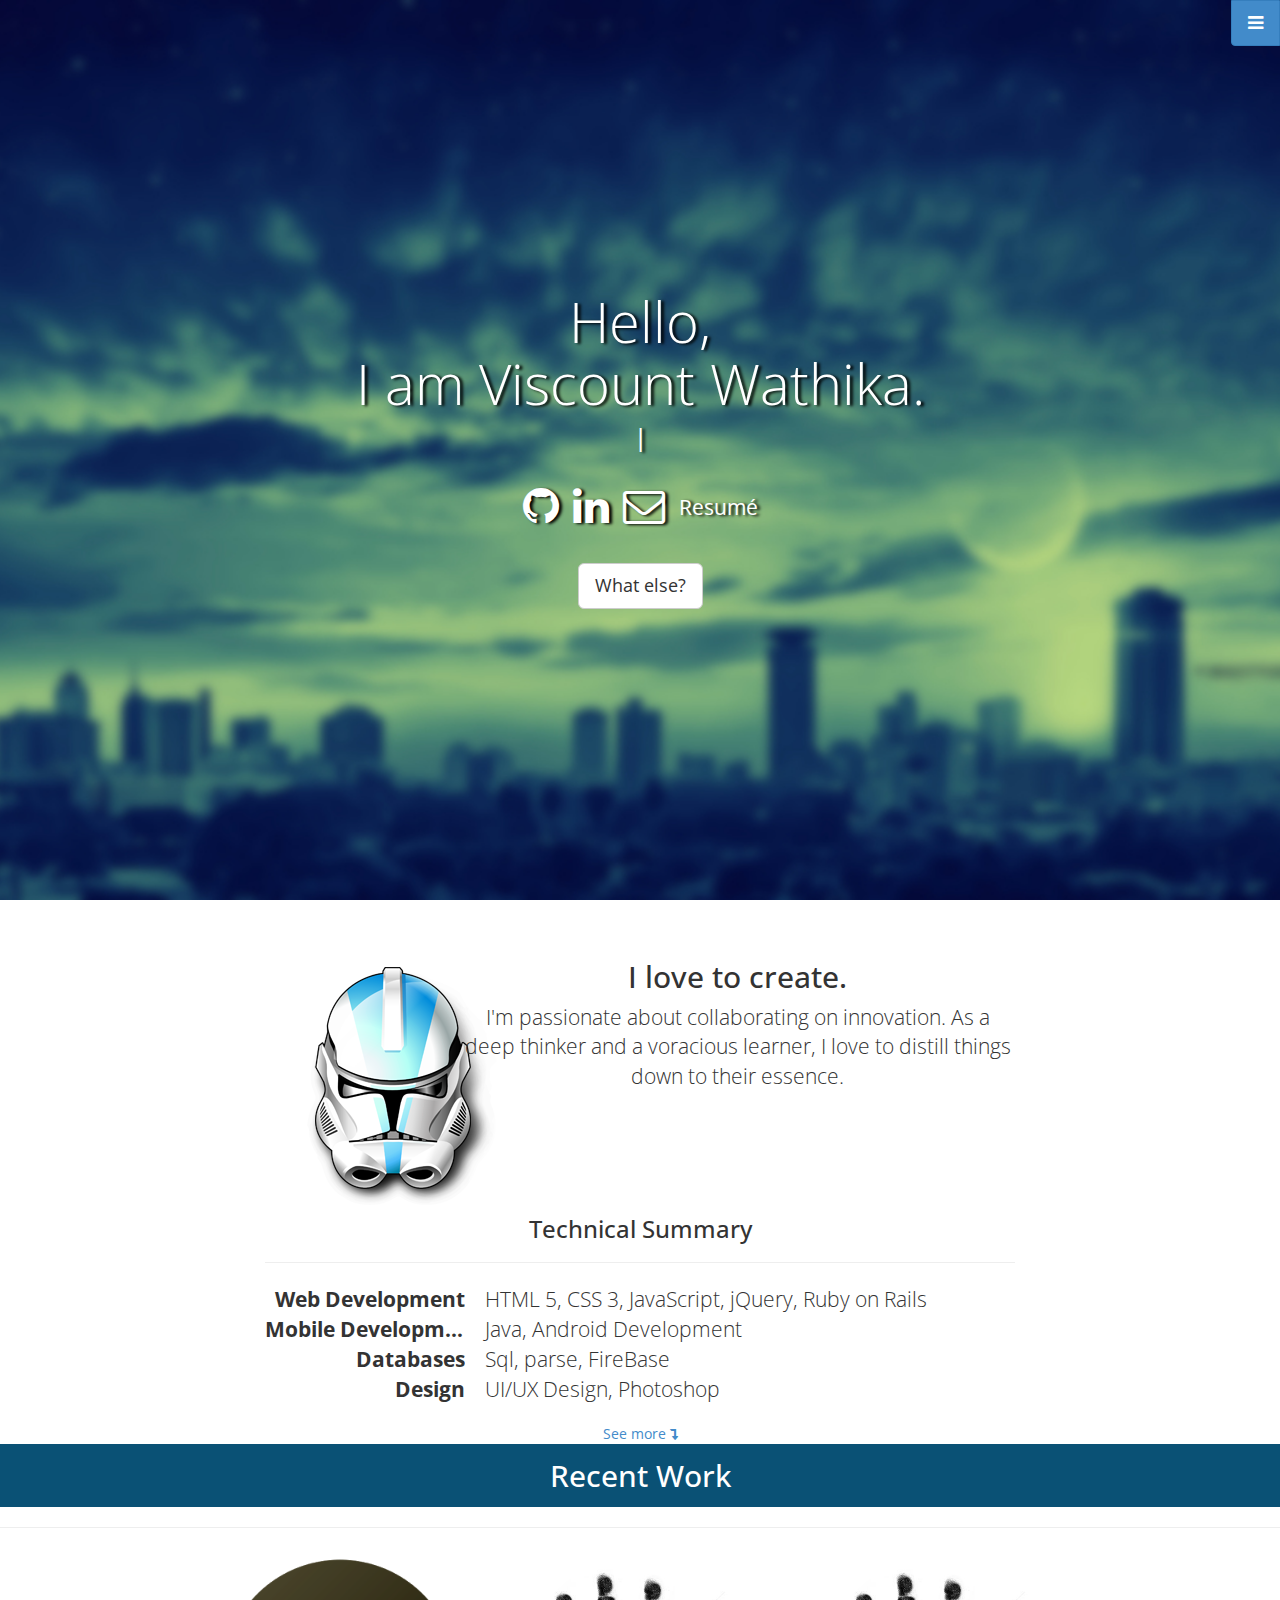
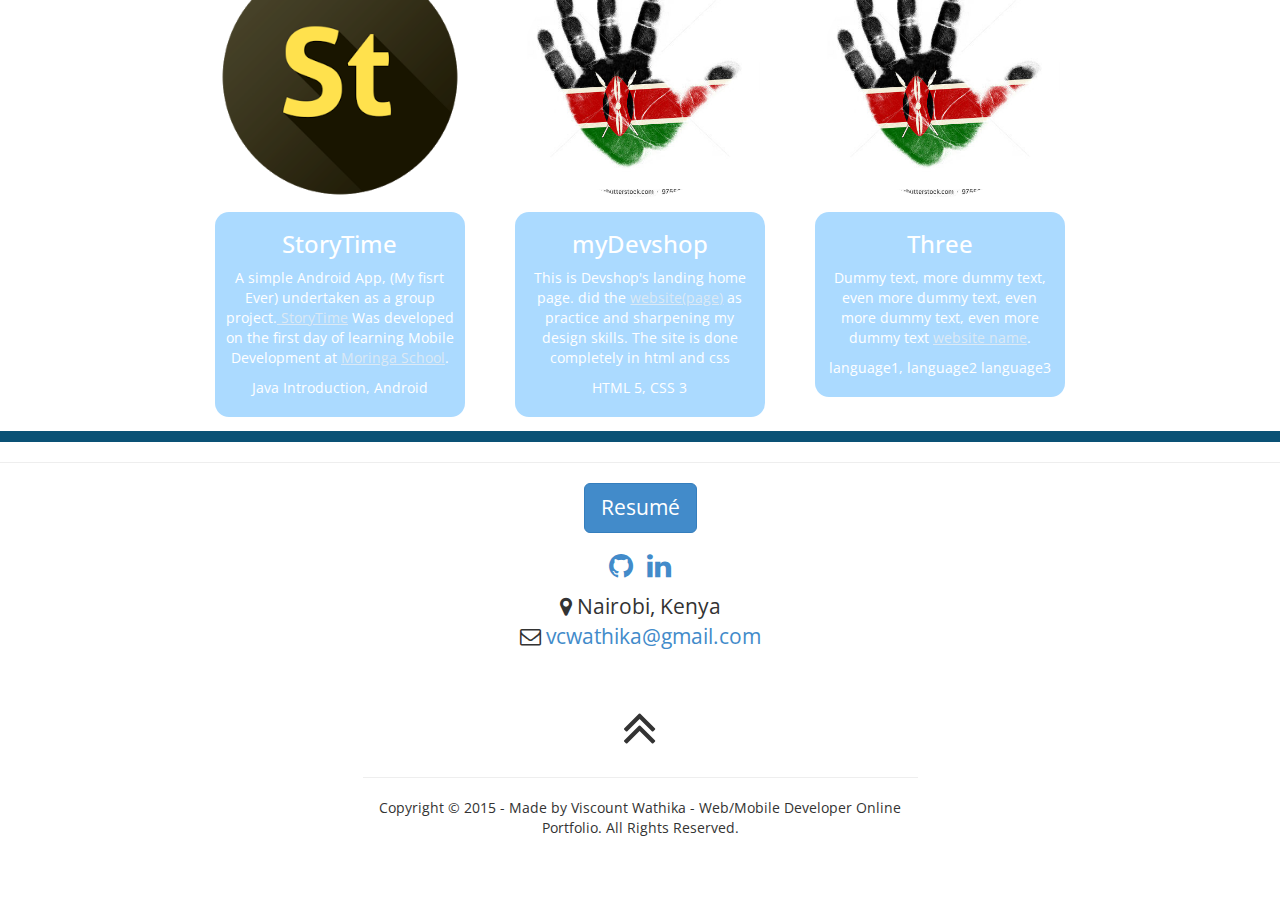
==== index.html @ bda01c52 "Update index.html" ====
<!DOCTYPE html>
<html>
<head>
  <meta charset="UTF-8">
  <meta name="viewpoint" content="width=device-width, initial-scale=1.0">
  <meta name="description" content="">
  <meta name="author" content="viscount">

<title>Viscount Wathika</title>


  <link href="css/bootstrap.css" rel="stylesheet">
    <link href="css/animations.css" rel="stylesheet">
    <link href="css/main.css" rel="stylesheet">

    <link href='http://fonts.googleapis.com/css?family=Open+Sans:400,700' rel='stylesheet' type='text/css'>
    <link href="font-awesome/css/font-awesome.min.css" rel="stylesheet">
    <link rel="shortcut icon" type="image/x-icon" href="/favicon.ico">


</head>

 <body>
<!-- Side Menu -->
    <a id="menu-toggle" href="#" class="btn btn-primary btn-lg toggle"><i class="fa fa-reorder"></i></a>
    <div id="sidebar-wrapper">
        <ul class="sidebar-nav">
            <a id="menu-close" href="#" class="btn btn-default btn-lg pull-right toggle" onClick="ga('send', '_trackEvent', 'Navbar', 'Toggle', 'Navbar toggle');"><i class="fa fa-times"></i></a>
            <li class="sidebar-brand"><a href="#top">Viscount Wathika</a>
            </li>
            <li><a href="#about" onClick="ga('send', '_trackEvent', 'Navbar', 'About');">About</a>
            </li>
            <li><a href="#portfolio" onClick="ga('send', '_trackEvent', 'Navbar', 'Portfolio');">Portfolio</a>
            </li>
            <li><a href="#contact" onClick="ga('send', '_trackEvent', 'Navbar', 'Contact');">Contact</a>
            </li>
        </ul>
    </div>
<!-- End of side menu-->

<!--  Full Page Image Header Area-->
  <div id="top" class="header">
      <div class="vert-text">
            <div class="expandUp">
                <h1>
          <div class="stretchLeft">Hello,</div>
          <span class="long-word">I am</span>
          Viscount Wathika.
        </h1>
                <h3><span class="welcometext"></span>
                    <span class=  "typed-cursor"></span></h3>
<!--
                <h3>
                    Cutting edge web geek. Software Engineer. Startup fanatic.
                </h3>
-->

            </div>
            <ul class="list-inline spaced">
                <li><a href="https://github.com/wathika" target="_blank" title="Github" alt="Github" onClick="ga('send', '_trackEvent', 'Links', 'Github', 'Github top');"><i class="fa fa-github fa-3x"></i></a>
                </li>
                <li><a href="https://ke.linkedin.com/pub/viscount-wathika/103/440/658" target="_blank" title="LinkedIn" alt="LinkedIn" onClick="ga('send', '_trackEvent', 'Links', 'LinkedIn', 'LinkedIn top');"><i class="fa fa-linkedin fa-3x"></i></a>
                </li>
                <li><a href="mailto:vcwathika@gmail.com" title="Email me" alt="Email me" target="_blank" onClick="ga('send', '_trackEvent', 'Links', 'Email', 'Email top');"><i class="fa fa-envelope-o fa-3x"></i></a>
                </li>
                <li><a href="wathika_resume.pdf" target="_blank" class="resume space-m" onClick="ga('send', '_trackEvent', 'Links', 'Resume',                   'Resume top');">Resumé</a>
                </li>
            </ul>
            <a href="#about" class="btn btn-default btn-lg call-to" onClick="ga('send', '_trackEvent', 'Links', 'What else');">What else?</a>

        </div>
<!--End of full page header-->


  </div>
   <!-- Intro -->
    <div id="about" class="intro">
        <div class="container">
            <div class="row">
                <div class="col-md-2  col-md-offset-2 text-center">
                    <div class="pixelMe toSlideRight" /></div>
            </div>
            <div class="col-md-6 text-center">
                <h2>I love to create.</h2>
                <p class="lead">I'm passionate about collaborating on innovation. As a deep thinker and a voracious learner, I love to distill things down to their essence. </p>
            </div>
        </div>
        <div class="row">
            <div class="col-md-8 col-md-offset-2 text-center">
                <h3>Technical Summary</h3>
                <hr>
                <dl class="dl-horizontal lead">
                    <dt>Web Development</dt>
                    <dd>HTML 5, CSS 3, JavaScript, jQuery, Ruby on Rails </dd>
                    <dt>Mobile Development</dt>
                    <dd>Java, Android Development</dd>
                    <dt>Databases</dt>
                    <dd>Sql, parse, FireBase</dd>
                    <dt>Design</dt>
                    <dd>UI/UX Design, Photoshop</dd>
                </dl>
                <a href="#contact" onClick="ga('send', '_trackEvent', 'Links', 'See more');">See more <i class="fa fa-level-down"></i></a>
            </div>
        </div>
    </div>

    <!-- /Intro -->

<div class="call-to-action">
        <div class="container">
            <div class="row">
                <div class="col-md-6 col-md-offset-3 text-center">
                    <h2>Recent Work</h2>
                </div>
            </div>
        </div>
</div>

<!-- Portfolio -->
    <div id="portfolio" class="callout">
        <hr>

        <div class="row">
            <div class="col-sm-6 col-md-4">
                <div class="thumbnail">
                    <a href="https://play.google.com/store/apps/details?id=com"><img src="img/ss.jpg" alt="..."></a>
                    <div class="caption">
                        <h3>StoryTime</h3>
                        <p>A simple Android App, (My fisrt Ever) undertaken as a group project.<a href="https://play.google.com/store/apps/"> StoryTime</a> Was developed on the first day of learning Mobile Development at <a href="http://moringaschool.com/">Moringa School</a>.</p>
                        <p>Java Introduction, Android</p>
                    </div>
                </div>
            </div>

            <div class="col-sm-6 col-md-4">
                <div class="thumbnail">
                    <a href="mydevshop.bitballoon.com"></a>
                    <div>
                        <img src="img/1.jpg" alt="...">
                    </div>
                    <div class="caption">
                        <h3>myDevshop</h3>
                        <p>This is Devshop's landing home page. did the <a href="mydevshop.bitballoon.com" target="_blank">website(page)</a> as practice and sharpening my design skills. The site is done completely in html and css</p>
                        <p>HTML 5, CSS 3</p>
                    </div>
                </div>
            </div>

            <div class="col-sm-6 col-md-4">
                <div class="thumbnail">
                    <img src="img/1.jpg" alt="...">
                    <div class="caption">
                        <h3>Three</h3>
                        <p>Dummy text, more dummy text, even more dummy text, even more dummy text, even more dummy text  <a href="#">website name</a>.</p>
                        <p>language1, language2 language3</p>
                    </div>
                </div>
            </div>
        </div>
    </div>
    <!-- /Portfolio -->

     <!-- Findoutmore -->
    <div id="contact" class="call-to-action">

        <div class="container">
            <div class="row">
                <div class="col-md-6 col-md-offset-3 text-center">
                </div>
            </div>
        </div>
    </div>
    <!-- /Findoutmore -->
    <hr>

     <!-- Footer -->
    <footer>

        <div class="container">
            <div class="row">
                <div class="col-md-6 col-md-offset-3 text-center">
                    <a href="wathika_resume.pdf" target="_blank" class="btn btn-lg btn-primary resume toSlideDown" onClick="ga('send', '_trackEvent', 'Links', 'Resume', 'Resume bottom');">Resumé</a>

                    <ul class="list-inline">
                        <li><a href="https://github.com/wathika" target="_blank" title="Github" alt="Github" onClick="ga('send', '_trackEvent', 'Links', 'Github', 'Github bottom');"><i class="fa fa-github fa-2x"></i></a>
                        </li>

                        <li><a href="https://ke.linkedin.com/pub/viscount-wathika/103/440/658" target="_blank" title="LinkedIn" alt="LinkedIn" onClick="ga('send', '_trackEvent', 'Links', 'LinkedIn', 'LinkedIn bottom');"><i class="fa fa-linkedin fa-2x"></i></a>
                        </li>
                    </ul>
                    <ul class="list-unstyled size-m">
                        <li><i class="fa fa-map-marker"></i> Nairobi, Kenya</li>
                        <li><i class="fa fa-envelope-o"></i> <a href="mailto:vcwathika@gmail.com" target="_blank" onClick="ga('send', '_trackEvent', 'Links', 'Email', 'Email bottom');">vcwathika@gmail.com</a>
                        </li>
                    </ul>


                    <div class="top-scroll">
                        <a href="#top" title="Back to top" alt="Back to top"><i class="fa fa-angle-double-up scroll fa-4x"></i></a>
                    </div>


                    <hr>
                    <p>Copyright © 2015 - Made by Viscount Wathika - Web/Mobile Developer Online Portfolio. All Rights Reserved.
                    </p>
                </div>
            </div>
        </div>
    </footer>
    <!-- /Footer -->






    <script src="js/jquery.js"></script>
    <script src="js/jquery.scrolldepth.min.js"></script>
    <script src="js/bootstrap.js"></script>
    <script src="js/main.js"></script>

    <script src="js/typed.js"></script>
    <script>
      $(function(){
          $(".welcometext").typed({
            strings: ["Cutting edge web geek.", "Software Engineer.", "Startup fanatic."],
            typeSpeed: 0,
            startDelay: 2000,
            backDelay: 500,
          });
      });
    </script>

</body>

</html>
---- css/animations.css ----
/*
==============================================
CSS3 ANIMATION CHEAT SHEET
==============================================

Made by Justin Aguilar

www.justinaguilar.com/animations/

Questions, comments, concerns, love letters:
justin@justinaguilar.com
==============================================
*/

/*
==============================================
slideDown
==============================================
*/


.slideDown{
	animation-name: slideDown;
	-webkit-animation-name: slideDown;

	animation-duration: 1s;
	-webkit-animation-duration: 1s;

	animation-timing-function: ease;
	-webkit-animation-timing-function: ease;

	visibility: visible !important;
}

@keyframes slideDown {
	0% {
		transform: translateY(-100%);
	}
	50%{
		transform: translateY(8%);
	}
	65%{
		transform: translateY(-4%);
	}
	80%{
		transform: translateY(4%);
	}
	95%{
		transform: translateY(-2%);
	}
	100% {
		transform: translateY(0%);
	}
}

@-webkit-keyframes slideDown {
	0% {
		-webkit-transform: translateY(-100%);
	}
	50%{
		-webkit-transform: translateY(8%);
	}
	65%{
		-webkit-transform: translateY(-4%);
	}
	80%{
		-webkit-transform: translateY(4%);
	}
	95%{
		-webkit-transform: translateY(-2%);
	}
	100% {
		-webkit-transform: translateY(0%);
	}
}

/*
==============================================
slideUp
==============================================
*/


.slideUp{
	animation-name: slideUp;
	-webkit-animation-name: slideUp;

	animation-duration: 1s;
	-webkit-animation-duration: 1s;

	animation-timing-function: ease;
	-webkit-animation-timing-function: ease;

	visibility: visible !important;
}

@keyframes slideUp {
	0% {
		transform: translateY(100%);
	}
	50%{
		transform: translateY(-8%);
	}
	65%{
		transform: translateY(4%);
	}
	80%{
		transform: translateY(-4%);
	}
	95%{
		transform: translateY(2%);
	}
	100% {
		transform: translateY(0%);
	}
}

@-webkit-keyframes slideUp {
	0% {
		-webkit-transform: translateY(100%);
	}
	50%{
		-webkit-transform: translateY(-8%);
	}
	65%{
		-webkit-transform: translateY(4%);
	}
	80%{
		-webkit-transform: translateY(-4%);
	}
	95%{
		-webkit-transform: translateY(2%);
	}
	100% {
		-webkit-transform: translateY(0%);
	}
}

/*
==============================================
slideLeft
==============================================
*/


.slideLeft{
	animation-name: slideLeft;
	-webkit-animation-name: slideLeft;

	animation-duration: 1s;
	-webkit-animation-duration: 1s;

	animation-timing-function: ease-in-out;
	-webkit-animation-timing-function: ease-in-out;

	visibility: visible !important;
}

@keyframes slideLeft {
	0% {
		transform: translateX(150%);
	}
	50%{
		transform: translateX(-8%);
	}
	65%{
		transform: translateX(4%);
	}
	80%{
		transform: translateX(-4%);
	}
	95%{
		transform: translateX(2%);
	}
	100% {
		transform: translateX(0%);
	}
}

@-webkit-keyframes slideLeft {
	0% {
		-webkit-transform: translateX(150%);
	}
	50%{
		-webkit-transform: translateX(-8%);
	}
	65%{
		-webkit-transform: translateX(4%);
	}
	80%{
		-webkit-transform: translateX(-4%);
	}
	95%{
		-webkit-transform: translateX(2%);
	}
	100% {
		-webkit-transform: translateX(0%);
	}
}

/*
==============================================
slideRight
==============================================
*/


.slideRight{
	animation-name: slideRight;
	-webkit-animation-name: slideRight;

	animation-duration: 1s;
	-webkit-animation-duration: 1s;

	animation-timing-function: ease-in-out;
	-webkit-animation-timing-function: ease-in-out;

	visibility: visible !important;
}

@keyframes slideRight {
	0% {
		transform: translateX(-150%);
	}
	50%{
		transform: translateX(8%);
	}
	65%{
		transform: translateX(-4%);
	}
	80%{
		transform: translateX(4%);
	}
	95%{
		transform: translateX(-2%);
	}
	100% {
		transform: translateX(0%);
	}
}

@-webkit-keyframes slideRight {
	0% {
		-webkit-transform: translateX(-150%);
	}
	50%{
		-webkit-transform: translateX(8%);
	}
	65%{
		-webkit-transform: translateX(-4%);
	}
	80%{
		-webkit-transform: translateX(4%);
	}
	95%{
		-webkit-transform: translateX(-2%);
	}
	100% {
		-webkit-transform: translateX(0%);
	}
}

/*
==============================================
slideExpandUp
==============================================
*/


.slideExpandUp{
	animation-name: slideExpandUp;
	-webkit-animation-name: slideExpandUp;

	animation-duration: 1.6s;
	-webkit-animation-duration: 1.6s;

	animation-timing-function: ease-out;
	-webkit-animation-timing-function: ease -out;

	visibility: visible !important;
}

@keyframes slideExpandUp {
	0% {
		transform: translateY(100%) scaleX(0.5);
	}
	30%{
		transform: translateY(-8%) scaleX(0.5);
	}
	40%{
		transform: translateY(2%) scaleX(0.5);
	}
	50%{
		transform: translateY(0%) scaleX(1.1);
	}
	60%{
		transform: translateY(0%) scaleX(0.9);
	}
	70% {
		transform: translateY(0%) scaleX(1.05);
	}
	80%{
		transform: translateY(0%) scaleX(0.95);
	}
	90% {
		transform: translateY(0%) scaleX(1.02);
	}
	100%{
		transform: translateY(0%) scaleX(1);
	}
}

@-webkit-keyframes slideExpandUp {
	0% {
		-webkit-transform: translateY(100%) scaleX(0.5);
	}
	30%{
		-webkit-transform: translateY(-8%) scaleX(0.5);
	}
	40%{
		-webkit-transform: translateY(2%) scaleX(0.5);
	}
	50%{
		-webkit-transform: translateY(0%) scaleX(1.1);
	}
	60%{
		-webkit-transform: translateY(0%) scaleX(0.9);
	}
	70% {
		-webkit-transform: translateY(0%) scaleX(1.05);
	}
	80%{
		-webkit-transform: translateY(0%) scaleX(0.95);
	}
	90% {
		-webkit-transform: translateY(0%) scaleX(1.02);
	}
	100%{
		-webkit-transform: translateY(0%) scaleX(1);
	}
}

/*
==============================================
expandUp
==============================================
*/


.expandUp{
	animation-name: expandUp;
	-webkit-animation-name: expandUp;

	animation-duration: 0.7s;
	-webkit-animation-duration: 0.7s;

	animation-timing-function: ease;
	-webkit-animation-timing-function: ease;

	visibility: visible !important;
}

@keyframes expandUp {
	0% {
		transform: translateY(100%) scale(0.6) scaleY(0.5);
	}
	60%{
		transform: translateY(-7%) scaleY(1.12);
	}
	75%{
		transform: translateY(3%);
	}
	100% {
		transform: translateY(0%) scale(1) scaleY(1);
	}
}

@-webkit-keyframes expandUp {
	0% {
		-webkit-transform: translateY(100%) scale(0.6) scaleY(0.5);
	}
	60%{
		-webkit-transform: translateY(-7%) scaleY(1.12);
	}
	75%{
		-webkit-transform: translateY(3%);
	}
	100% {
		-webkit-transform: translateY(0%) scale(1) scaleY(1);
	}
}

/*
==============================================
fadeIn
==============================================
*/

.fadeIn{
	animation-name: fadeIn;
	-webkit-animation-name: fadeIn;

	animation-duration: 1.5s;
	-webkit-animation-duration: 1.5s;

	animation-timing-function: ease-in-out;
	-webkit-animation-timing-function: ease-in-out;

	visibility: visible !important;
}

@keyframes fadeIn {
	0% {
		transform: scale(0);
		opacity: 0.0;
	}
	60% {
		transform: scale(1.1);
	}
	80% {
		transform: scale(0.9);
		opacity: 1;
	}
	100% {
		transform: scale(1);
		opacity: 1;
	}
}

@-webkit-keyframes fadeIn {
	0% {
		-webkit-transform: scale(0);
		opacity: 0.0;
	}
	60% {
		-webkit-transform: scale(1.1);
	}
	80% {
		-webkit-transform: scale(0.9);
		opacity: 1;
	}
	100% {
		-webkit-transform: scale(1);
		opacity: 1;
	}
}

/*
==============================================
expandOpen
==============================================
*/


.expandOpen{
	animation-name: expandOpen;
	-webkit-animation-name: expandOpen;

	animation-duration: 1.2s;
	-webkit-animation-duration: 1.2s;

	animation-timing-function: ease-out;
	-webkit-animation-timing-function: ease-out;

	visibility: visible !important;
}

@keyframes expandOpen {
	0% {
		transform: scale(1.8);
	}
	50% {
		transform: scale(0.95);
	}
	80% {
		transform: scale(1.05);
	}
	90% {
		transform: scale(0.98);
	}
	100% {
		transform: scale(1);
	}
}

@-webkit-keyframes expandOpen {
	0% {
		-webkit-transform: scale(1.8);
	}
	50% {
		-webkit-transform: scale(0.95);
	}
	80% {
		-webkit-transform: scale(1.05);
	}
	90% {
		-webkit-transform: scale(0.98);
	}
	100% {
		-webkit-transform: scale(1);
	}
}

/*
==============================================
bigEntrance
==============================================
*/


.bigEntrance{
	animation-name: bigEntrance;
	-webkit-animation-name: bigEntrance;

	animation-duration: 1.6s;
	-webkit-animation-duration: 1.6s;

	animation-timing-function: ease-out;
	-webkit-animation-timing-function: ease-out;

	visibility: visible !important;
}

@keyframes bigEntrance {
	0% {
		transform: scale(0.3) rotate(6deg) translateX(-30%) translateY(30%);
		opacity: 0.2;
	}
	30% {
		transform: scale(1.03) rotate(-2deg) translateX(2%) translateY(-2%);
		opacity: 1;
	}
	45% {
		transform: scale(0.98) rotate(1deg) translateX(0%) translateY(0%);
		opacity: 1;
	}
	60% {
		transform: scale(1.01) rotate(-1deg) translateX(0%) translateY(0%);
		opacity: 1;
	}
	75% {
		transform: scale(0.99) rotate(1deg) translateX(0%) translateY(0%);
		opacity: 1;
	}
	90% {
		transform: scale(1.01) rotate(0deg) translateX(0%) translateY(0%);
		opacity: 1;
	}
	100% {
		transform: scale(1) rotate(0deg) translateX(0%) translateY(0%);
		opacity: 1;
	}
}

@-webkit-keyframes bigEntrance {
	0% {
		-webkit-transform: scale(0.3) rotate(6deg) translateX(-30%) translateY(30%);
		opacity: 0.2;
	}
	30% {
		-webkit-transform: scale(1.03) rotate(-2deg) translateX(2%) translateY(-2%);
		opacity: 1;
	}
	45% {
		-webkit-transform: scale(0.98) rotate(1deg) translateX(0%) translateY(0%);
		opacity: 1;
	}
	60% {
		-webkit-transform: scale(1.01) rotate(-1deg) translateX(0%) translateY(0%);
		opacity: 1;
	}
	75% {
		-webkit-transform: scale(0.99) rotate(1deg) translateX(0%) translateY(0%);
		opacity: 1;
	}
	90% {
		-webkit-transform: scale(1.01) rotate(0deg) translateX(0%) translateY(0%);
		opacity: 1;
	}
	100% {
		-webkit-transform: scale(1) rotate(0deg) translateX(0%) translateY(0%);
		opacity: 1;
	}
}

/*
==============================================
hatch
==============================================
*/

.hatch{
	animation-name: hatch;
	-webkit-animation-name: hatch;

	animation-duration: 2s;
	-webkit-animation-duration: 2s;

	animation-timing-function: ease-in-out;
	-webkit-animation-timing-function: ease-in-out;

	transform-origin: 50% 100%;
	-ms-transform-origin: 50% 100%;
	-webkit-transform-origin: 50% 100%;

	visibility: visible !important;
}

@keyframes hatch {
	0% {
		transform: rotate(0deg) scaleY(0.6);
	}
	20% {
		transform: rotate(-2deg) scaleY(1.05);
	}
	35% {
		transform: rotate(2deg) scaleY(1);
	}
	50% {
		transform: rotate(-2deg);
	}
	65% {
		transform: rotate(1deg);
	}
	80% {
		transform: rotate(-1deg);
	}
	100% {
		transform: rotate(0deg);
	}
}

@-webkit-keyframes hatch {
	0% {
		-webkit-transform: rotate(0deg) scaleY(0.6);
	}
	20% {
		-webkit-transform: rotate(-2deg) scaleY(1.05);
	}
	35% {
		-webkit-transform: rotate(2deg) scaleY(1);
	}
	50% {
		-webkit-transform: rotate(-2deg);
	}
	65% {
		-webkit-transform: rotate(1deg);
	}
	80% {
		-webkit-transform: rotate(-1deg);
	}
	100% {
		-webkit-transform: rotate(0deg);
	}
}


/*
==============================================
bounce
==============================================
*/


.bounce{
	animation-name: bounce;
	-webkit-animation-name: bounce;

	animation-duration: 1.6s;
	-webkit-animation-duration: 1.6s;

	animation-timing-function: ease;
	-webkit-animation-timing-function: ease;

	transform-origin: 50% 100%;
	-ms-transform-origin: 50% 100%;
	-webkit-transform-origin: 50% 100%;
}

@keyframes bounce {
	0% {
		transform: translateY(0%) scaleY(0.6);
	}
	60%{
		transform: translateY(-100%) scaleY(1.1);
	}
	70%{
		transform: translateY(0%) scaleY(0.95) scaleX(1.05);
	}
	80%{
		transform: translateY(0%) scaleY(1.05) scaleX(1);
	}
	90%{
		transform: translateY(0%) scaleY(0.95) scaleX(1);
	}
	100%{
		transform: translateY(0%) scaleY(1) scaleX(1);
	}
}

@-webkit-keyframes bounce {
	0% {
		-webkit-transform: translateY(0%) scaleY(0.6);
	}
	60%{
		-webkit-transform: translateY(-100%) scaleY(1.1);
	}
	70%{
		-webkit-transform: translateY(0%) scaleY(0.95) scaleX(1.05);
	}
	80%{
		-webkit-transform: translateY(0%) scaleY(1.05) scaleX(1);
	}
	90%{
		-webkit-transform: translateY(0%) scaleY(0.95) scaleX(1);
	}
	100%{
		-webkit-transform: translateY(0%) scaleY(1) scaleX(1);
	}
}


/*
==============================================
pulse
==============================================
*/

.pulse{
	animation-name: pulse;
	-webkit-animation-name: pulse;

	animation-duration: 1.5s;
	-webkit-animation-duration: 1.5s;

	animation-iteration-count: infinite;
	-webkit-animation-iteration-count: infinite;
}

@keyframes pulse {
	0% {
		transform: scale(0.9);
		opacity: 0.7;
	}
	50% {
		transform: scale(1);
		opacity: 1;
	}
	100% {
		transform: scale(0.9);
		opacity: 0.7;
	}
}

@-webkit-keyframes pulse {
	0% {
		-webkit-transform: scale(0.95);
		opacity: 0.7;
	}
	50% {
		-webkit-transform: scale(1);
		opacity: 1;
	}
	100% {
		-webkit-transform: scale(0.95);
		opacity: 0.7;
	}
}

/*
==============================================
floating
==============================================
*/

.floating{
	animation-name: floating;
	-webkit-animation-name: floating;

	animation-duration: 1.5s;
	-webkit-animation-duration: 1.5s;

	animation-iteration-count: infinite;
	-webkit-animation-iteration-count: infinite;
}

@keyframes floating {
	0% {
		transform: translateY(0%);
	}
	50% {
		transform: translateY(8%);
	}
	100% {
		transform: translateY(0%);
	}
}

@-webkit-keyframes floating {
	0% {
		-webkit-transform: translateY(0%);
	}
	50% {
		-webkit-transform: translateY(8%);
	}
	100% {
		-webkit-transform: translateY(0%);
	}
}

/*
==============================================
tossing
==============================================
*/

.tossing{
	animation-name: tossing;
	-webkit-animation-name: tossing;

	animation-duration: 2.5s;
	-webkit-animation-duration: 2.5s;

	animation-iteration-count: infinite;
	-webkit-animation-iteration-count: infinite;
}

@keyframes tossing {
	0% {
		transform: rotate(-4deg);
	}
	50% {
		transform: rotate(4deg);
	}
	100% {
		transform: rotate(-4deg);
	}
}

@-webkit-keyframes tossing {
	0% {
		-webkit-transform: rotate(-4deg);
	}
	50% {
		-webkit-transform: rotate(4deg);
	}
	100% {
		-webkit-transform: rotate(-4deg);
	}
}

/*
==============================================
pullUp
==============================================
*/

.pullUp{
	animation-name: pullUp;
	-webkit-animation-name: pullUp;

	animation-duration: 1.1s;
	-webkit-animation-duration: 1.1s;

	animation-timing-function: ease-out;
	-webkit-animation-timing-function: ease-out;

	transform-origin: 50% 100%;
	-ms-transform-origin: 50% 100%;
	-webkit-transform-origin: 50% 100%;
}

@keyframes pullUp {
	0% {
		transform: scaleY(0.1);
	}
	40% {
		transform: scaleY(1.02);
	}
	60% {
		transform: scaleY(0.98);
	}
	80% {
		transform: scaleY(1.01);
	}
	100% {
		transform: scaleY(0.98);
	}
	80% {
		transform: scaleY(1.01);
	}
	100% {
		transform: scaleY(1);
	}
}

@-webkit-keyframes pullUp {
	0% {
		-webkit-transform: scaleY(0.1);
	}
	40% {
		-webkit-transform: scaleY(1.02);
	}
	60% {
		-webkit-transform: scaleY(0.98);
	}
	80% {
		-webkit-transform: scaleY(1.01);
	}
	100% {
		-webkit-transform: scaleY(0.98);
	}
	80% {
		-webkit-transform: scaleY(1.01);
	}
	100% {
		-webkit-transform: scaleY(1);
	}
}

/*
==============================================
pullDown
==============================================
*/

.pullDown{
	animation-name: pullDown;
	-webkit-animation-name: pullDown;

	animation-duration: 1.1s;
	-webkit-animation-duration: 1.1s;

	animation-timing-function: ease-out;
	-webkit-animation-timing-function: ease-out;

	transform-origin: 50% 0%;
	-ms-transform-origin: 50% 0%;
	-webkit-transform-origin: 50% 0%;
}

@keyframes pullDown {
	0% {
		transform: scaleY(0.1);
	}
	40% {
		transform: scaleY(1.02);
	}
	60% {
		transform: scaleY(0.98);
	}
	80% {
		transform: scaleY(1.01);
	}
	100% {
		transform: scaleY(0.98);
	}
	80% {
		transform: scaleY(1.01);
	}
	100% {
		transform: scaleY(1);
	}
}

@-webkit-keyframes pullDown {
	0% {
		-webkit-transform: scaleY(0.1);
	}
	40% {
		-webkit-transform: scaleY(1.02);
	}
	60% {
		-webkit-transform: scaleY(0.98);
	}
	80% {
		-webkit-transform: scaleY(1.01);
	}
	100% {
		-webkit-transform: scaleY(0.98);
	}
	80% {
		-webkit-transform: scaleY(1.01);
	}
	100% {
		-webkit-transform: scaleY(1);
	}
}

/*
==============================================
stretchLeft
==============================================
*/

.stretchLeft{
	animation-name: stretchLeft;
	-webkit-animation-name: stretchLeft;

	animation-duration: 1.5s;
	-webkit-animation-duration: 1.5s;

	animation-timing-function: ease-out;
	-webkit-animation-timing-function: ease-out;

	transform-origin: 100% 0%;
	-ms-transform-origin: 100% 0%;
	-webkit-transform-origin: 100% 0%;
}

@keyframes stretchLeft {
	0% {
		transform: scaleX(0.3);
	}
	40% {
		transform: scaleX(1.02);
	}
	60% {
		transform: scaleX(0.98);
	}
	80% {
		transform: scaleX(1.01);
	}
	100% {
		transform: scaleX(0.98);
	}
	80% {
		transform: scaleX(1.01);
	}
	100% {
		transform: scaleX(1);
	}
}

@-webkit-keyframes stretchLeft {
	0% {
		-webkit-transform: scaleX(0.3);
	}
	40% {
		-webkit-transform: scaleX(1.02);
	}
	60% {
		-webkit-transform: scaleX(0.98);
	}
	80% {
		-webkit-transform: scaleX(1.01);
	}
	100% {
		-webkit-transform: scaleX(0.98);
	}
	80% {
		-webkit-transform: scaleX(1.01);
	}
	100% {
		-webkit-transform: scaleX(1);
	}
}

/*
==============================================
stretchRight
==============================================
*/

.stretchRight{
	animation-name: stretchRight;
	-webkit-animation-name: stretchRight;

	animation-duration: 1.5s;
	-webkit-animation-duration: 1.5s;

	animation-timing-function: ease-out;
	-webkit-animation-timing-function: ease-out;

	transform-origin: 0% 0%;
	-ms-transform-origin: 0% 0%;
	-webkit-transform-origin: 0% 0%;
}

@keyframes stretchRight {
	0% {
		transform: scaleX(0.3);
	}
	40% {
		transform: scaleX(1.02);
	}
	60% {
		transform: scaleX(0.98);
	}
	80% {
		transform: scaleX(1.01);
	}
	100% {
		transform: scaleX(0.98);
	}
	80% {
		transform: scaleX(1.01);
	}
	100% {
		transform: scaleX(1);
	}
}

@-webkit-keyframes stretchRight {
	0% {
		-webkit-transform: scaleX(0.3);
	}
	40% {
		-webkit-transform: scaleX(1.02);
	}
	60% {
		-webkit-transform: scaleX(0.98);
	}
	80% {
		-webkit-transform: scaleX(1.01);
	}
	100% {
		-webkit-transform: scaleX(0.98);
	}
	80% {
		-webkit-transform: scaleX(1.01);
	}
	100% {
		-webkit-transform: scaleX(1);
	}
}
---- css/main.css ----
/* Global Styles */

html,
body {
  height: 100%;
  width: 100%;
}

.vert-text {
  display: table-cell;
  vertical-align: middle;
  text-align: center;
  color: white;
  text-shadow: black 3px 1px 3px;
}

.vert-text h1 {
  padding: 0;
  margin: 0;
  font-size: 4em;
  font-weight: 300;
}

.long-word {
  white-space: nowrap;
}

.list-inline > li {
  vertical-align: middle;
}

.vert-text .list-inline a {
  color: white;
}

.resume {
  margin: 0px 0px 20px 0px;
  font-size: 1.5em;
  text-decoration: none;
}

/* Side Menu */

#sidebar-wrapper {
  margin-right: -250px;
  right: 0;
  width: 250px;
/*  background: #428bca;*/
  background-attachment: fixed;
  position: fixed;
  height: 200px;
  border-bottom-left-radius: 20px;
  overflow-y: auto;
  z-index: 1000;
  -webkit-transition: all 0.4s ease 0s;
  -moz-transition: all 0.4s ease 0s;
  -ms-transition: all 0.4s ease 0s;
  -o-transition: all 0.4s ease 0s;
  transition: all 0.4s ease 0s;
}

.sidebar-nav {
  position: absolute;
  top: 0;
  width: 250px;
  list-style: none;
  margin: 0;
  padding: 0;
}

.sidebar-nav li {
  line-height: 40px;
  text-indent: 20px;
}

.sidebar-nav li a {
  color: #F3EEEE;
  display: block;
  text-decoration: none;
}

.sidebar-nav li a:hover {
  color: #fff;
  background: rgba(255,255,255,0.2);
  text-decoration: none;
}

.sidebar-nav li a:active,
.sidebar-nav li a:focus {
  text-decoration: none;
}

.sidebar-nav > .sidebar-brand {
  height: 55px;
  line-height: 55px;
  font-size: 18px;
}

.sidebar-nav > .sidebar-brand a {
  color: #F3EEEE;
}

.sidebar-nav > .sidebar-brand a:hover {
  color: #fff;
  background: none;
}

#menu-toggle {
  top: 0;
  right: 0;
  position: fixed;
  z-index: 1;
}

#sidebar-wrapper.active {
  right: 250px;
  width: 250px;
  -webkit-transition: all 0.4s ease 0s;
  -moz-transition: all 0.4s ease 0s;
  -ms-transition: all 0.4s ease 0s;
  -o-transition: all 0.4s ease 0s;
  transition: all 0.4s ease 0s;
}

.toggle {
  border-radius: 0 0 0 4px;
}

/* Full Page Image Header Area */

.header {
  display: table;
  height: 100%;
  width: 100%;
  position: relative;
  background: url(../img/bg2.jpg) no-repeat center center fixed;
  -webkit-background-size: cover;
  -moz-background-size: cover;
  -o-background-size: cover;
  background-size: cover;
}

.typed-cursor{
    opacity: 1;
    -webkit-animation: blink 0.7s infinite;
    -moz-animation: blink 0.7s infinite;
    animation: blink 0.7s infinite;
}
@keyframes blink{
    0% { opacity:1; }
    50% { opacity:0; }
    100% { opacity:1; }
}
@-webkit-keyframes blink{
    0% { opacity:1; }
    50% { opacity:0; }
    100% { opacity:1; }
}
@-moz-keyframes blink{
    0% { opacity:1; }
    50% { opacity:0; }
    100% { opacity:1; }
}

/* Intro */

.intro {
  padding: 50px 0;
}

.typed-cursor {
  opacity: 1;
  -webkit-animation: blink 0.7s infinite;
  -moz-animation: blink 0.7s infinite;
  animation: blink 0.7s infinite;
}

/* Services */

.services {
  background: #7fbbda;
  padding: 50px 0;
  color: #ffffff;
}

.service-item {
  margin-bottom: 15px;
}

.pixelMe {
/*  visibility: hidden;*/
  height: 256px;
  width: 256px;
  margin: 0 auto;
  background-image: url(../img/1.1.png);
}

i.service-icon {
  border: 3px solid #ffffff;
  border-radius: 50%;
  display: inline-block;
  font-size: 56px;
  width: 140px;
  height: 140px;
  line-height: 136px;
  vertical-align: middle;
  text-align: center;
}

/* Callout */

.callout {
  color: #ffffff;
  display: table;
  height: 400px;
  width: 100%;
  background: url(../img/callout.jpg) no-repeat center center fixed;
  -webkit-background-size: cover;
  -moz-background-size: cover;
  -o-background-size: cover;
  background-size: cover;
}

/* Portfolio */

#portfolio .row {
  max-width: 900px;
  margin:0 auto;
}


#portfolio .caption {
  width: 250px;
  margin: 10px auto;
  background-color: rgba(69, 173, 255, 0.45);
  border-radius: 14px;
  color: white;
}

#portfolio .thumbnail {
  text-align: center;
  background-color: transparent;
  border: 0;
}

#portfolio .thumbnail img {
  width: 250px;
  height: 250px;
  border-radius: 50%;
  border: 5px solid white;
}

.caption {
    background:rgba(66, 139, 202, 0.75);
    width:100%;
    height:25%;
    padding:2%;
    text-align:center;
    color:#fff !important;
    z-index:2;
}

.caption h4 {
  margin: 0 auto;
}

.caption a {
  color: #DCE9F5;
  text-decoration: underline;
}

/* Call to Action */

.call-to-action {
  color: #ffffff;
  background: #0a5175;
  padding: 5px 0;
}

.call-to-action .btn {
  margin: 10px;
}

.call-to {
  text-shadow: none;
}

/* Map */

.map {
  height: 500px;
}

/* Footer */

.top-scroll {
  margin-top: 50px;
}

.top-scroll a {
  text-decoration: none;
  color: inherit;
}

i.scroll {
  color: #333333;
}

i.scroll:hover {
  color: #0a5175;
}
/* Responsive */

@media (max-width: 768px) {

  .header {
	background: url(../img/bg2.jpg) no-repeat center center scroll;
  }

  .callout {
	background: url(../img/callout.jpg) no-repeat center center scroll;
  }

  .map {
	height: 75%;
  }

  .resume.space-m {
    margin: 35px;
  }

  .call-to {
    margin-bottom: 35px;
  }
}

.spaced {
  margin:35px;
}

.block {
  display:block;
}

.size-m {
  font-size: 1.5em
}

.shy-a, .shy-a:hover {
  color:inherit;
}

.shy-a h1 {
  background: #0a5175;
}
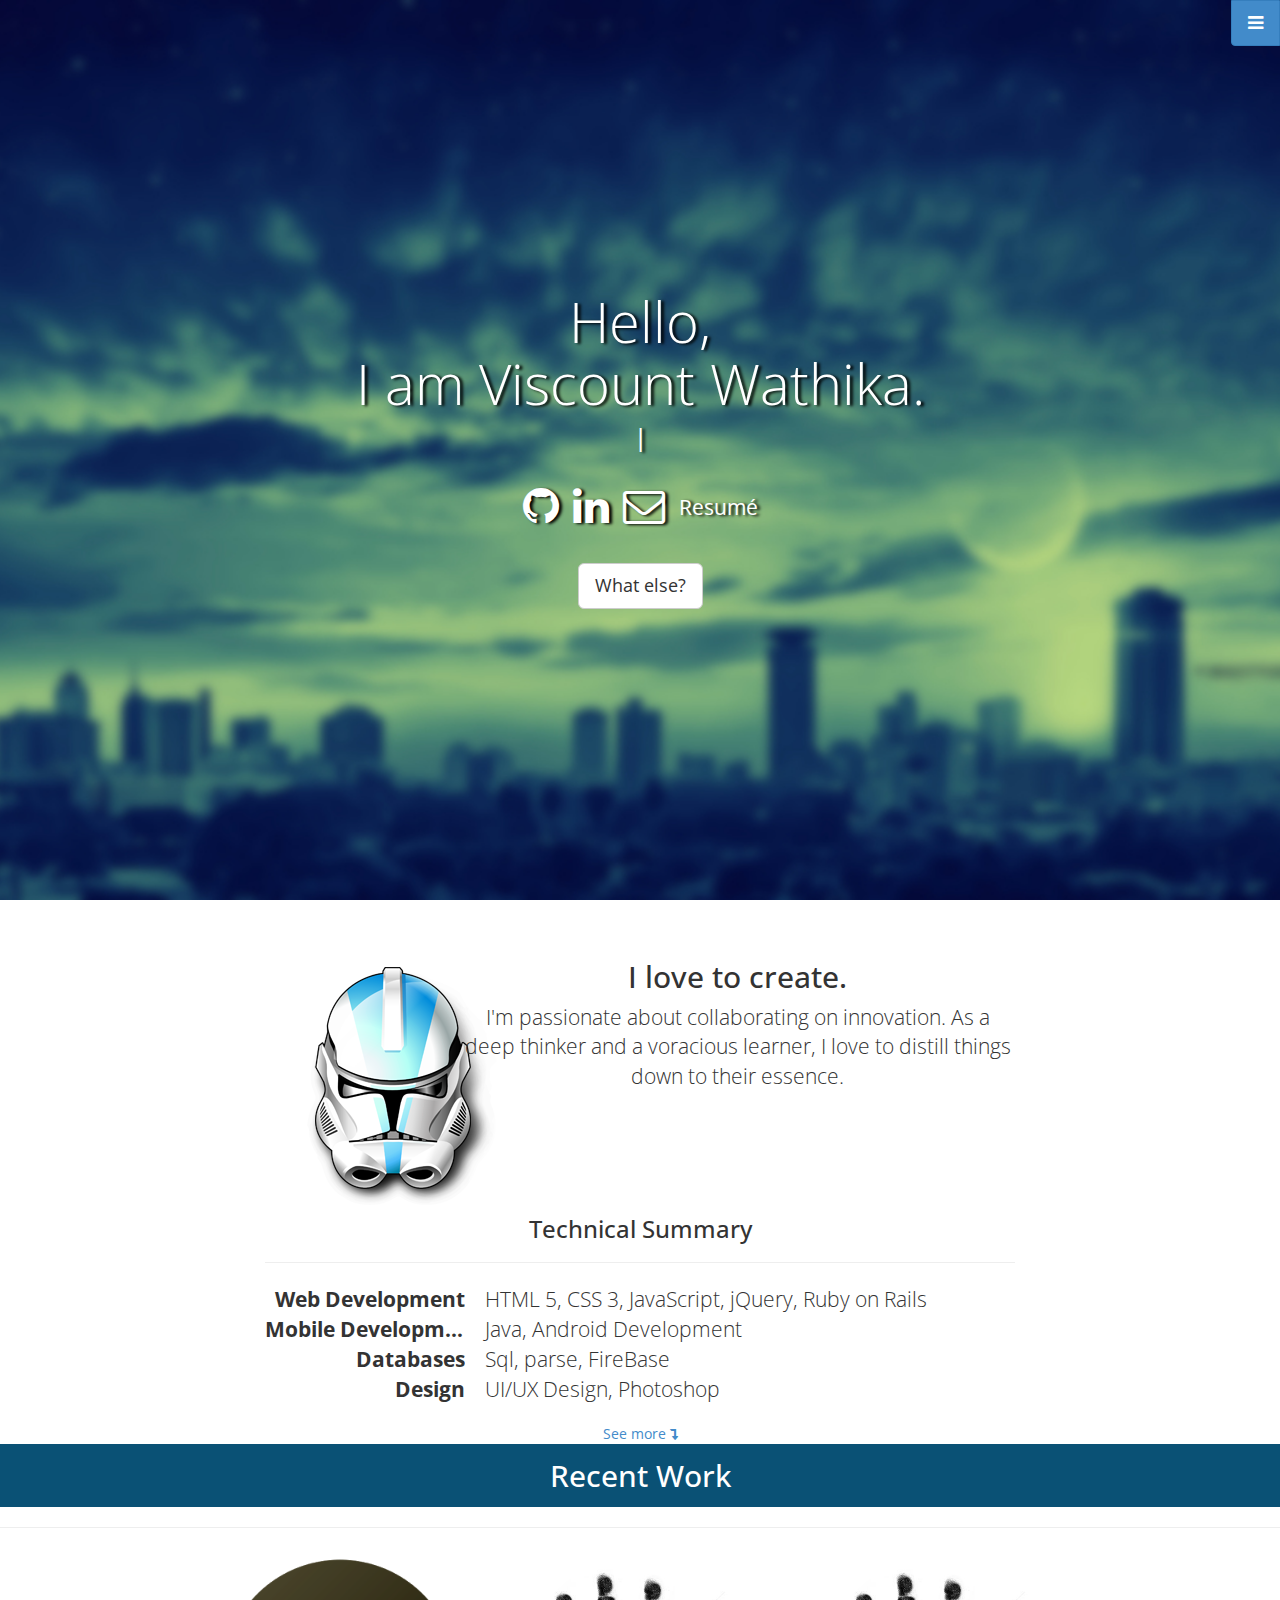
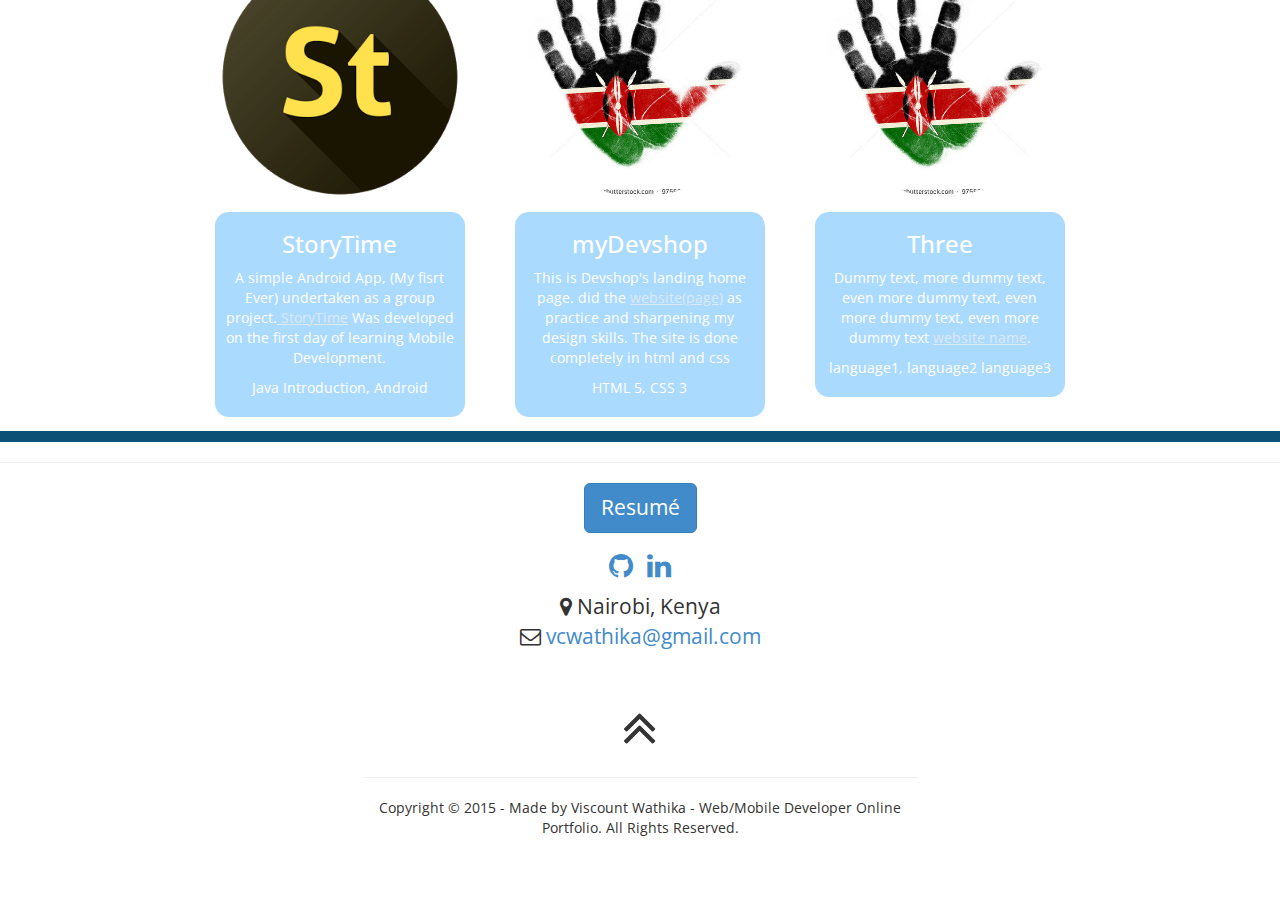
==== commit 0b009da6: "Update index.html" ====
--- a/index.html
+++ b/index.html
@@ -126,7 +126,7 @@
                     <a href="https://play.google.com/store/apps/details?id=com"><img src="img/ss.jpg" alt="..."></a>
                     <div class="caption">
                         <h3>StoryTime</h3>
-                        <p>A simple Android App, (My fisrt Ever) undertaken as a group project.<a href="https://play.google.com/store/apps/"> StoryTime</a> Was developed on the first day of learning Mobile Development at <a href="http://moringaschool.com/">Moringa School</a>.</p>
+                        <p>A simple Android App, (My fisrt Ever) undertaken as a group project.<a href="https://play.google.com/store/apps/"> StoryTime</a> Was developed on the first day of learning Mobile Development.</p>
                         <p>Java Introduction, Android</p>
                     </div>
                 </div>
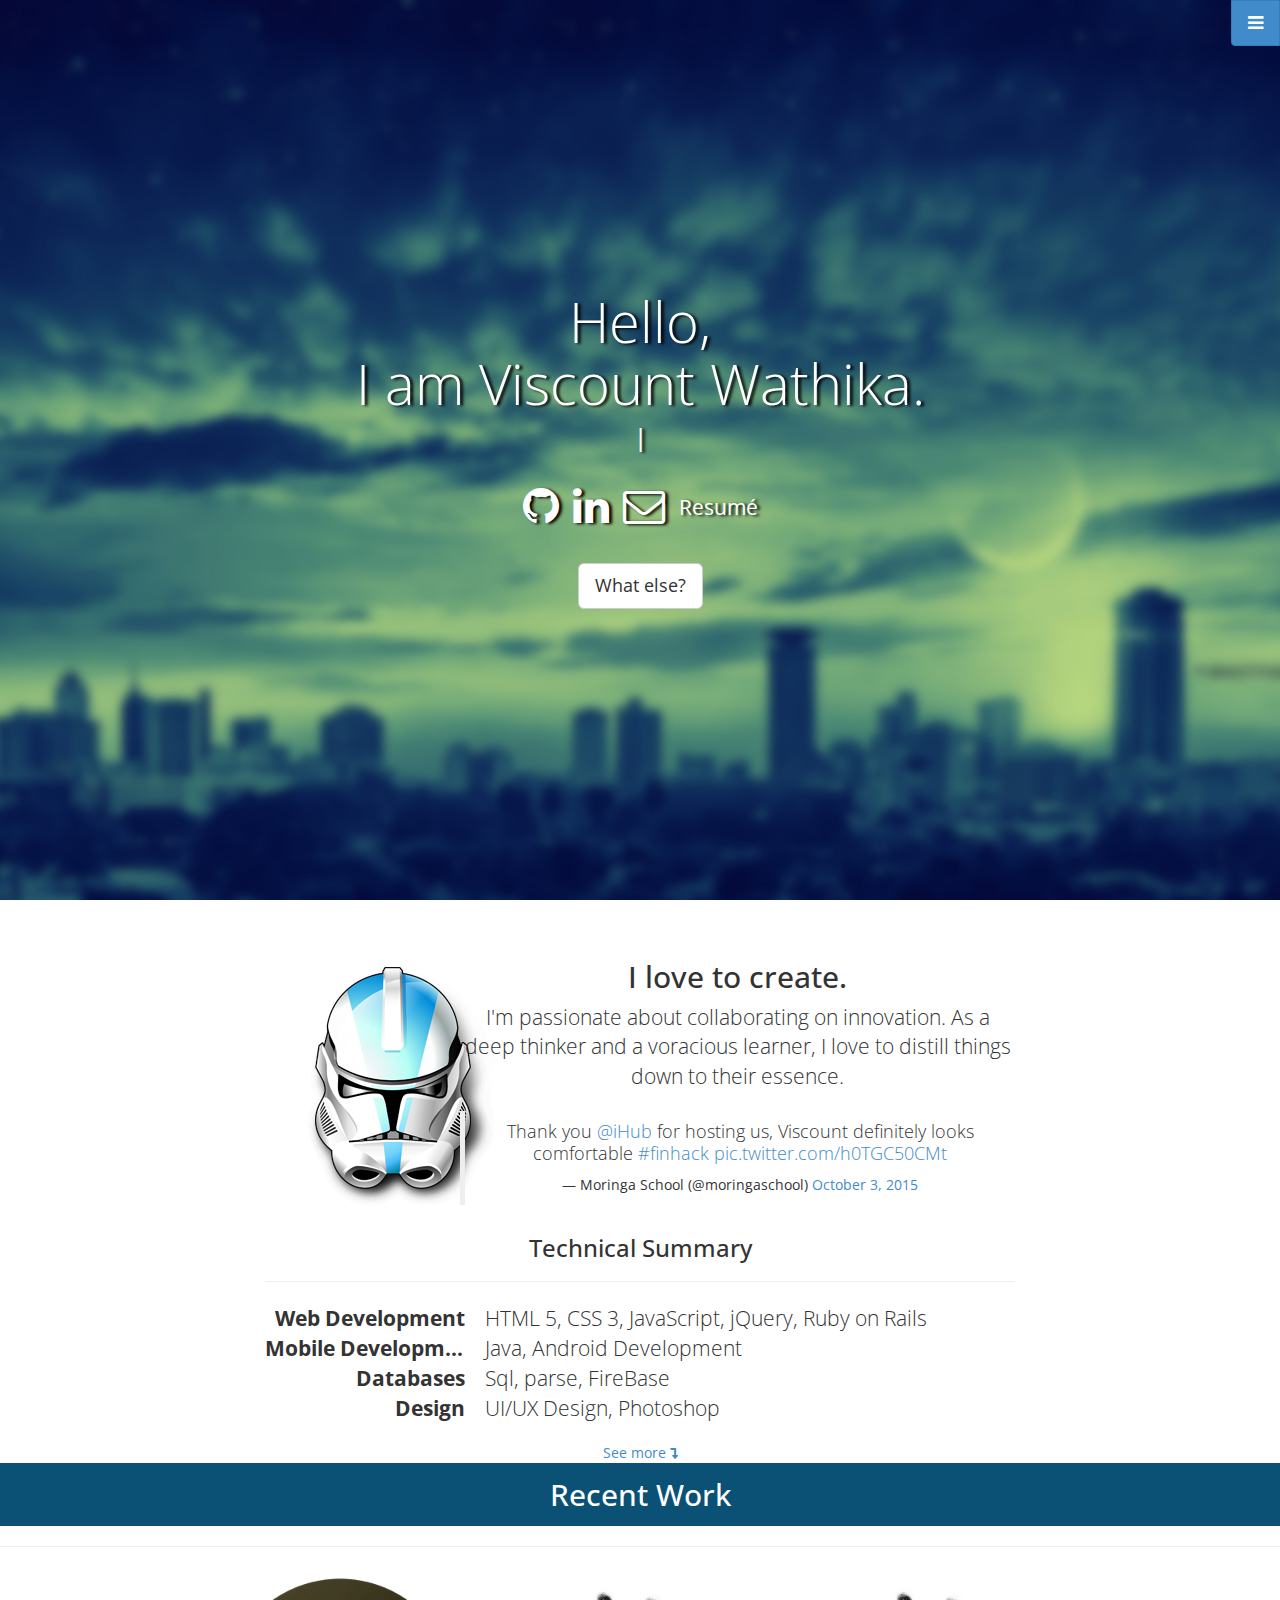
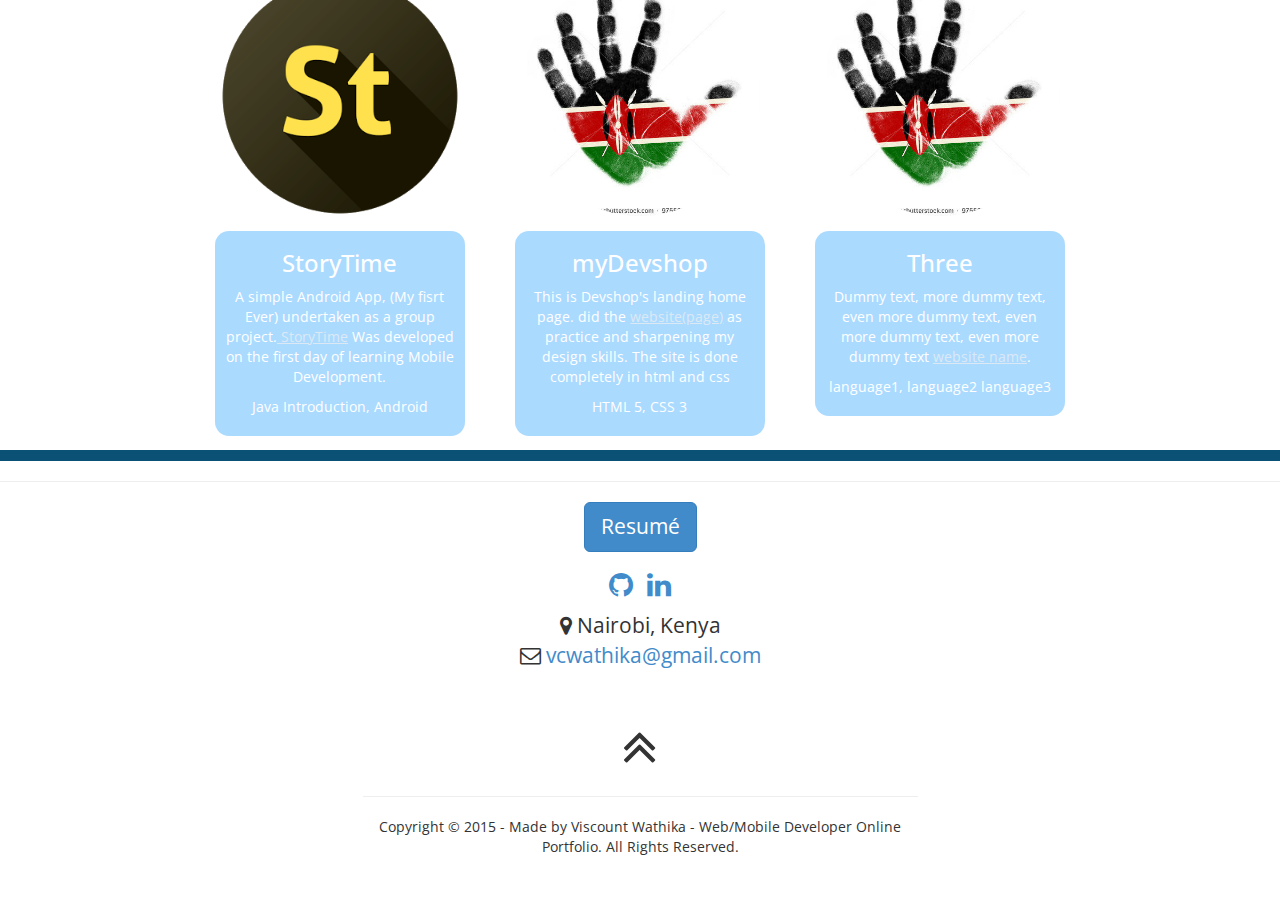
==== commit 3d5e9444: "Update index.html" ====
--- a/index.html
+++ b/index.html
@@ -83,6 +83,8 @@
             <div class="col-md-6 text-center">
                 <h2>I love to create.</h2>
                 <p class="lead">I'm passionate about collaborating on innovation. As a deep thinker and a voracious learner, I love to distill things down to their essence. </p>
+                <blockquote class="twitter-tweet" lang="en"><p lang="en" dir="ltr">Thank you <a href="https://twitter.com/iHub">@iHub</a> for hosting us, Viscount definitely looks comfortable <a href="https://twitter.com/hashtag/finhack?src=hash">#finhack</a> <a href="http://t.co/h0TGC50CMt">pic.twitter.com/h0TGC50CMt</a></p>&mdash; Moringa School (@moringaschool) <a href="https://twitter.com/moringaschool/status/650259725846769664">October 3, 2015</a></blockquote>
+<script async src="//platform.twitter.com/widgets.js" charset="utf-8"></script>
             </div>
         </div>
         <div class="row">
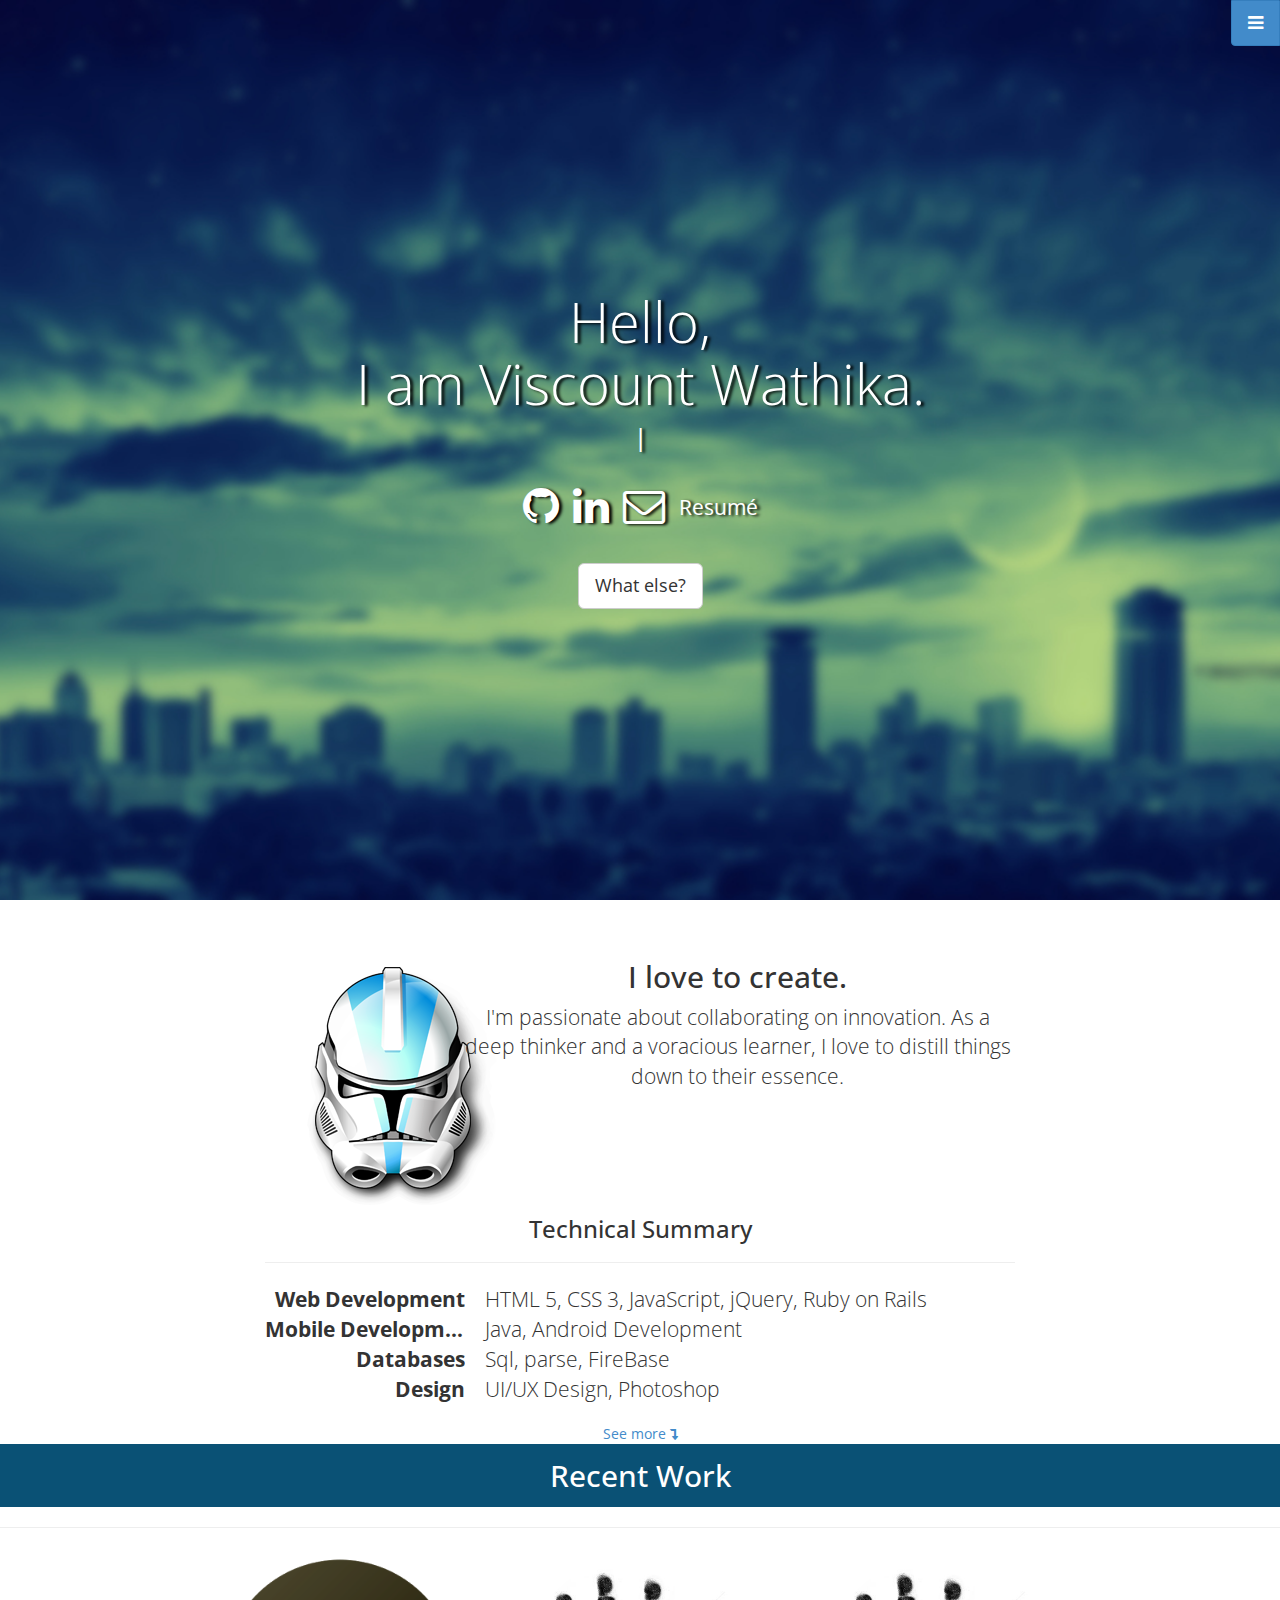
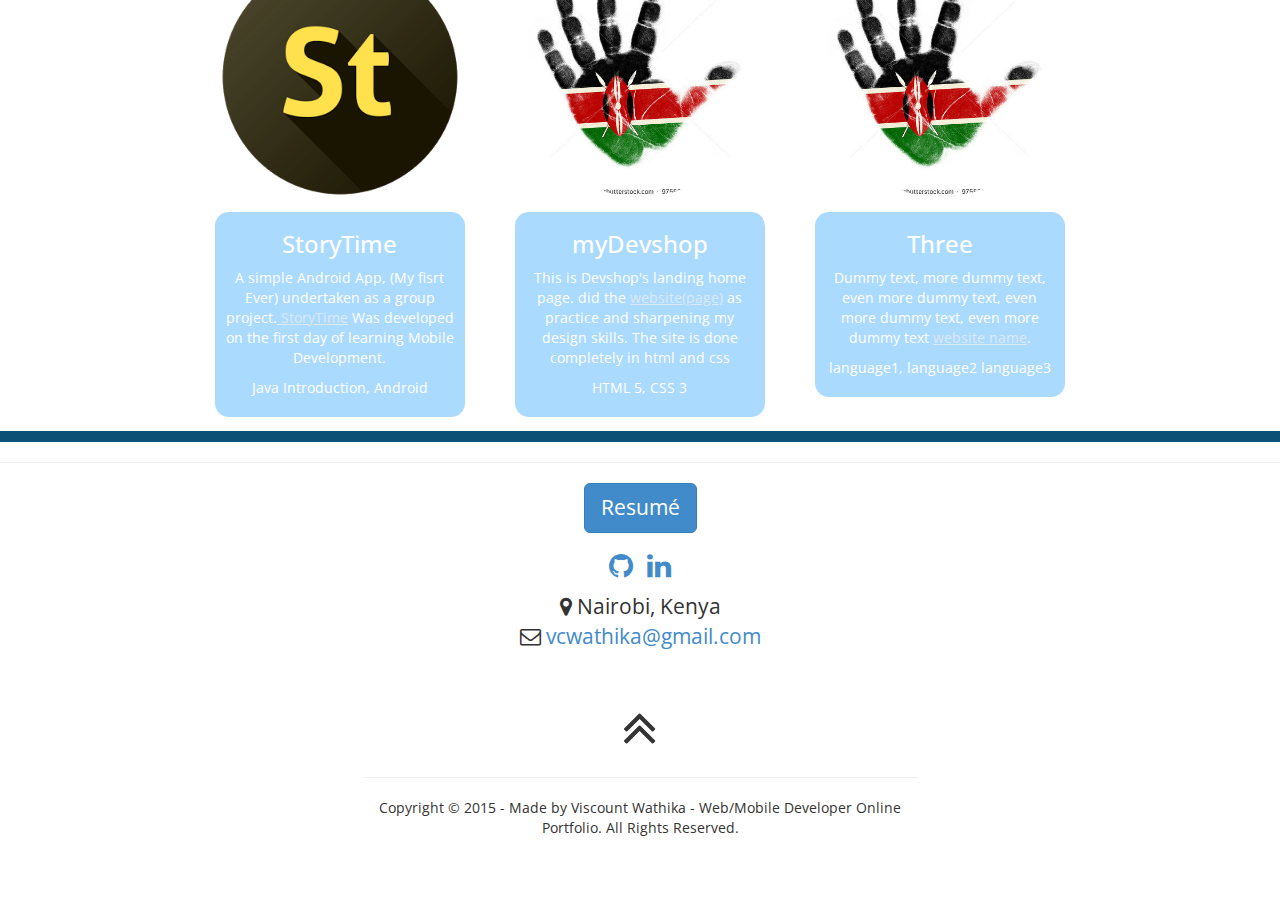
==== commit c49a98d9: "removed twitter embed" ====
--- a/index.html
+++ b/index.html
@@ -83,8 +83,7 @@
             <div class="col-md-6 text-center">
                 <h2>I love to create.</h2>
                 <p class="lead">I'm passionate about collaborating on innovation. As a deep thinker and a voracious learner, I love to distill things down to their essence. </p>
-                <blockquote class="twitter-tweet" lang="en"><p lang="en" dir="ltr">Thank you <a href="https://twitter.com/iHub">@iHub</a> for hosting us, Viscount definitely looks comfortable <a href="https://twitter.com/hashtag/finhack?src=hash">#finhack</a> <a href="http://t.co/h0TGC50CMt">pic.twitter.com/h0TGC50CMt</a></p>&mdash; Moringa School (@moringaschool) <a href="https://twitter.com/moringaschool/status/650259725846769664">October 3, 2015</a></blockquote>
-<script async src="//platform.twitter.com/widgets.js" charset="utf-8"></script>
+                
             </div>
         </div>
         <div class="row">
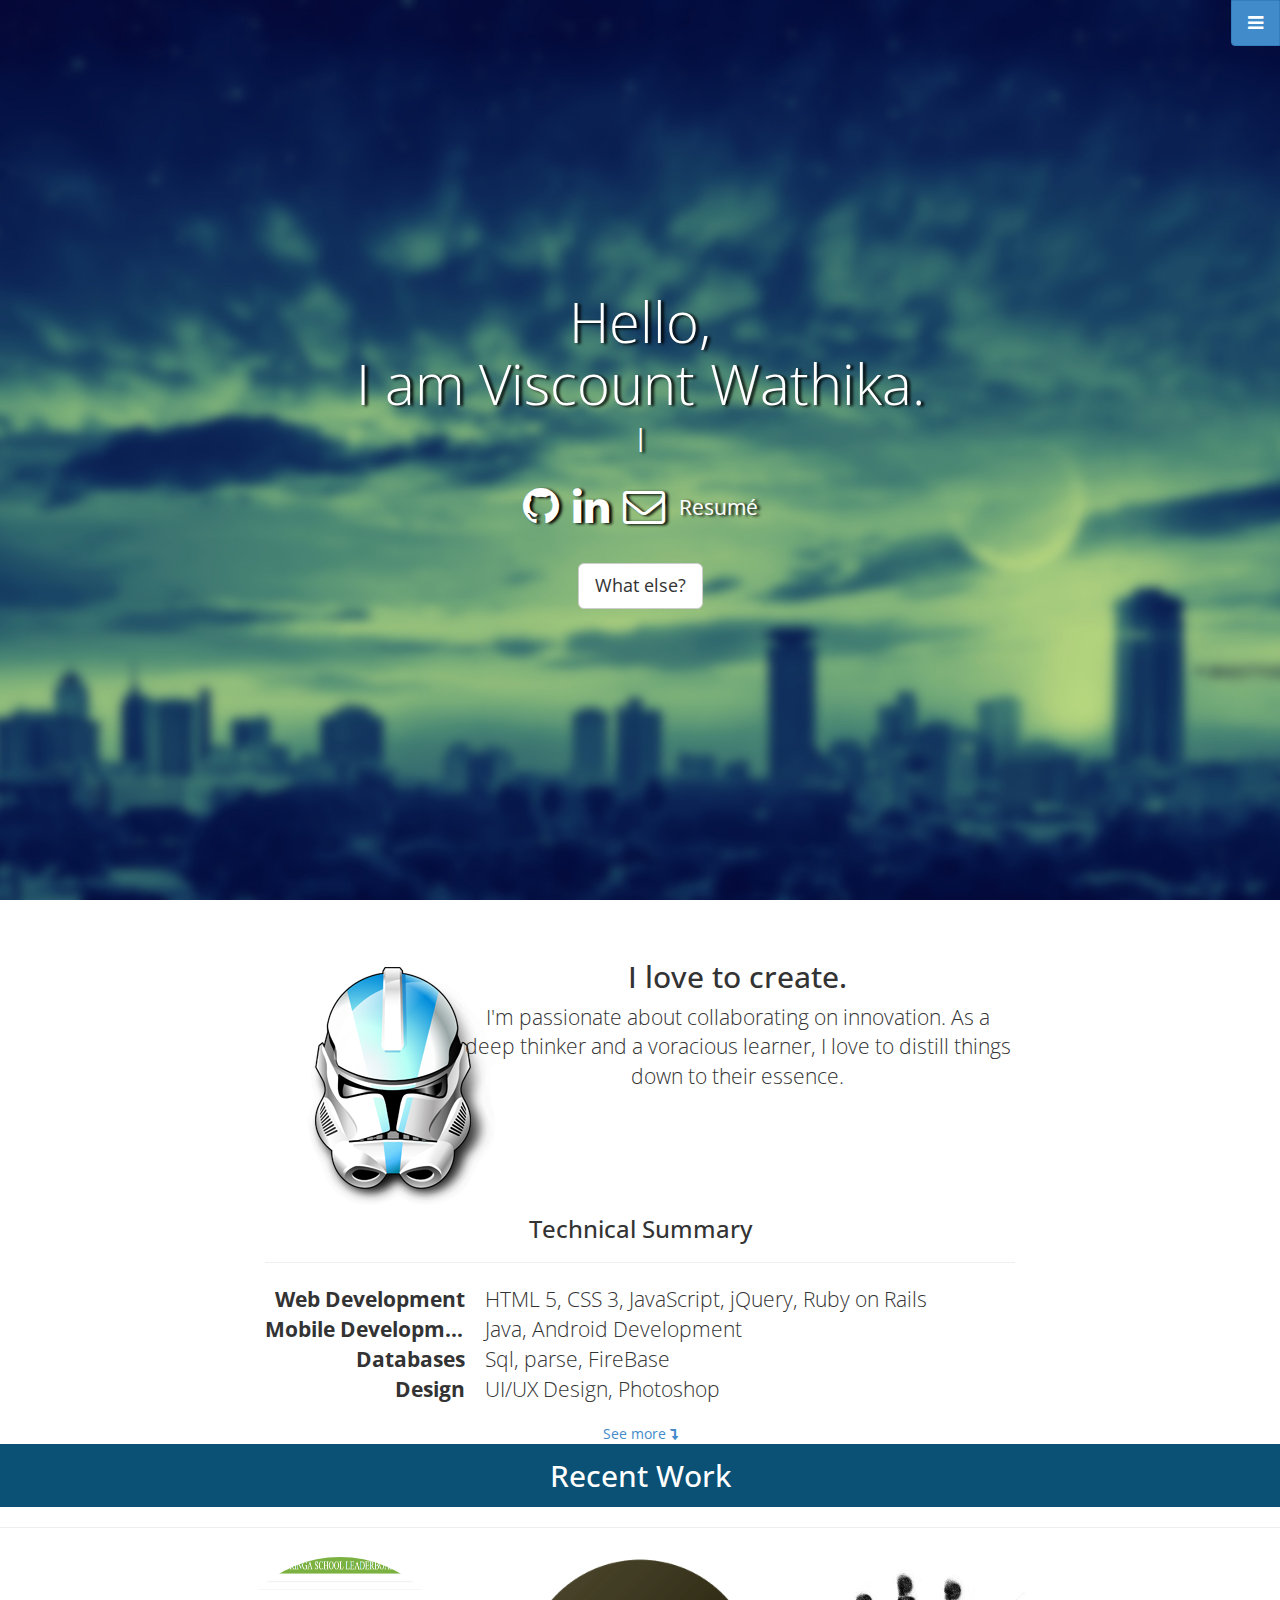
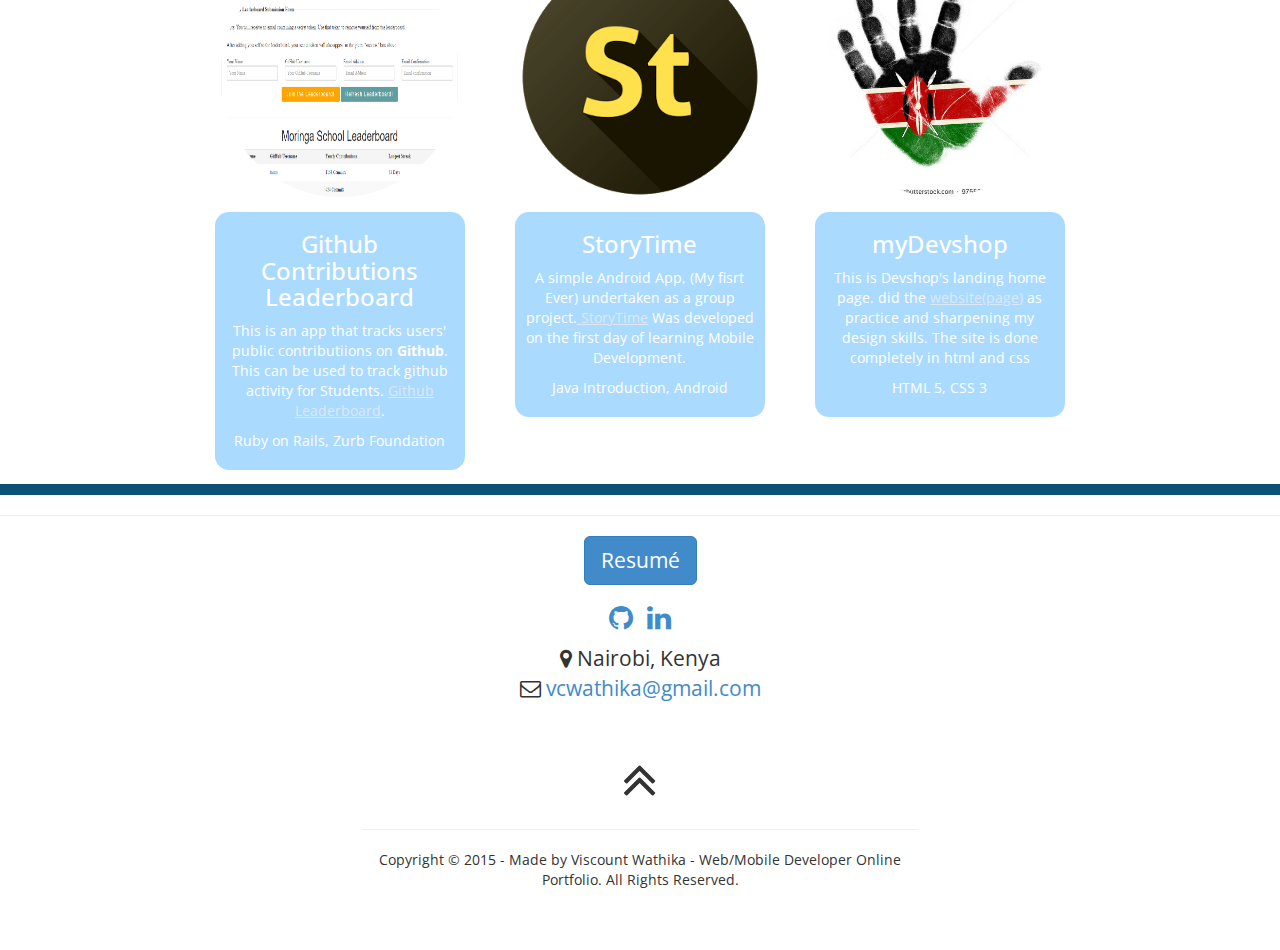
==== commit e80cdfb4: "p" ====
--- a/index.html
+++ b/index.html
@@ -83,7 +83,7 @@
             <div class="col-md-6 text-center">
                 <h2>I love to create.</h2>
                 <p class="lead">I'm passionate about collaborating on innovation. As a deep thinker and a voracious learner, I love to distill things down to their essence. </p>
-                
+
             </div>
         </div>
         <div class="row">
@@ -124,7 +124,18 @@
         <div class="row">
             <div class="col-sm-6 col-md-4">
                 <div class="thumbnail">
-                    <a href="https://play.google.com/store/apps/details?id=com"><img src="img/ss.jpg" alt="..."></a>
+                    <a href="https://msleaderboard.herokuapp.com" target="_blank"><img src="img/leaderboard.png" alt="..."></a>
+                    <div class="caption">
+                        <h3>Github Contributions Leaderboard</h3>
+                        <p>This is an app that tracks users' public contributiions on <strong>Github</strong>. This can be used to track github activity for Students. <a href="#">Github Leaderboard</a>.</p>
+                        <p>Ruby on Rails, Zurb Foundation</p>
+                    </div>
+                </div>
+            </div>
+
+            <div class="col-sm-6 col-md-4">
+                <div class="thumbnail">
+                    <a href="https://play.google.com/store/apps/details?id=com" target="_blank"><img src="img/ss.jpg" alt="..."></a>
                     <div class="caption">
                         <h3>StoryTime</h3>
                         <p>A simple Android App, (My fisrt Ever) undertaken as a group project.<a href="https://play.google.com/store/apps/"> StoryTime</a> Was developed on the first day of learning Mobile Development.</p>
@@ -135,7 +146,7 @@
 
             <div class="col-sm-6 col-md-4">
                 <div class="thumbnail">
-                    <a href="mydevshop.bitballoon.com"></a>
+                    <a href="mydevshop.bitballoon.com" target="_blank"></a>
                     <div>
                         <img src="img/1.jpg" alt="...">
                     </div>
@@ -147,16 +158,7 @@
                 </div>
             </div>
 
-            <div class="col-sm-6 col-md-4">
-                <div class="thumbnail">
-                    <img src="img/1.jpg" alt="...">
-                    <div class="caption">
-                        <h3>Three</h3>
-                        <p>Dummy text, more dummy text, even more dummy text, even more dummy text, even more dummy text  <a href="#">website name</a>.</p>
-                        <p>language1, language2 language3</p>
-                    </div>
-                </div>
-            </div>
+
         </div>
     </div>
     <!-- /Portfolio -->
@@ -235,3 +237,5 @@
 </body>
 
 </html>
+
+
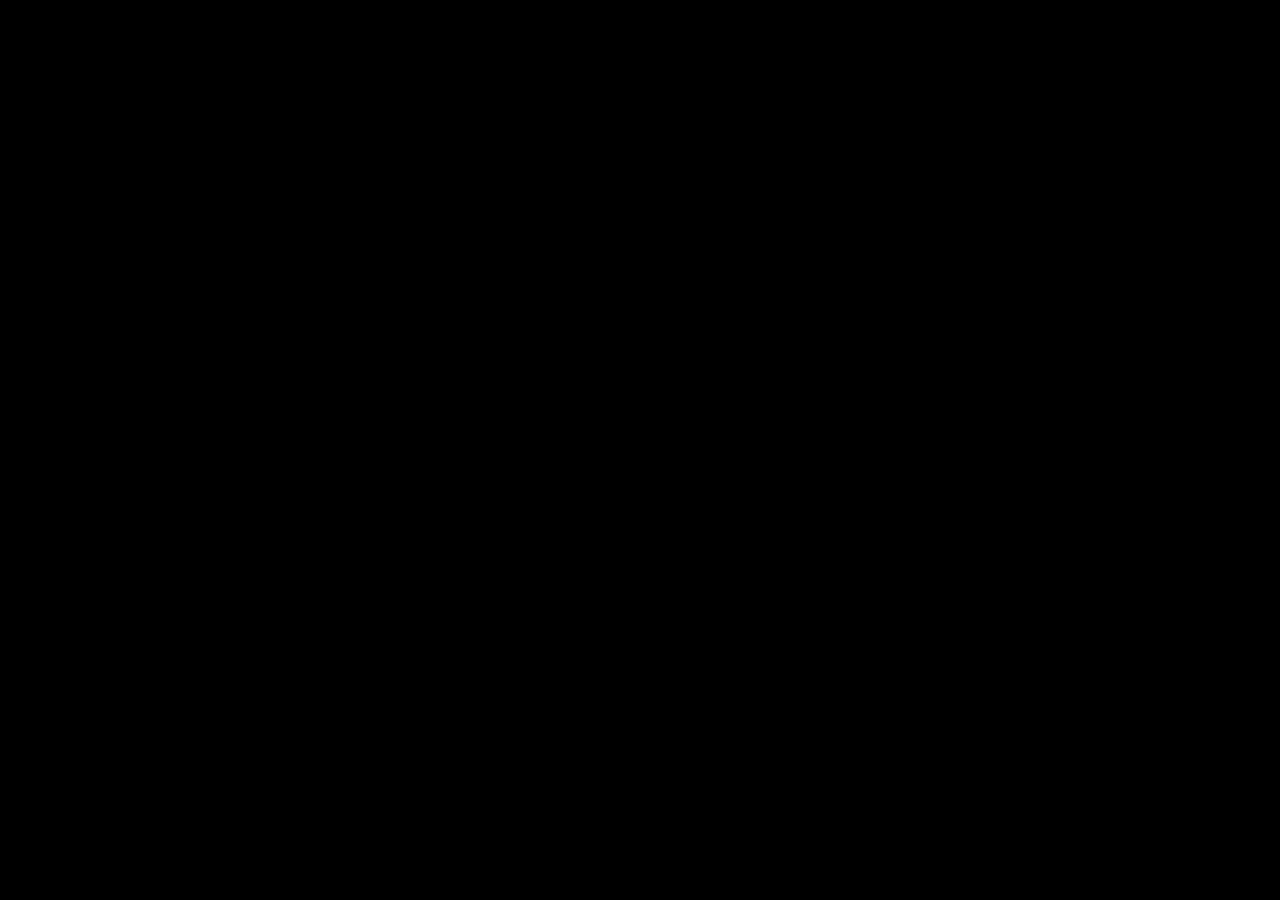
==== commit f5f834e2: "new look" ====
--- a/index.html
+++ b/index.html
@@ -1,241 +1,38 @@
-<!DOCTYPE html>
-<html>
-<head>
-  <meta charset="UTF-8">
-  <meta name="viewpoint" content="width=device-width, initial-scale=1.0">
-  <meta name="description" content="">
-  <meta name="author" content="viscount">
 
-<title>Viscount Wathika</title>
+<!DOCTYPE HTML> 
 
+<html lang="en"> 
 
-  <link href="css/bootstrap.css" rel="stylesheet">
-    <link href="css/animations.css" rel="stylesheet">
-    <link href="css/main.css" rel="stylesheet">
+	<head> 
 
-    <link href='http://fonts.googleapis.com/css?family=Open+Sans:400,700' rel='stylesheet' type='text/css'>
-    <link href="font-awesome/css/font-awesome.min.css" rel="stylesheet">
-    <link rel="shortcut icon" type="image/x-icon" href="/favicon.ico">
+		<meta charset="utf-8"> 
 
+		<title>Juan S. Hoyos - Console Home</title>
 
-</head>
+		<link href="/stylesheets/stylesheet.css" rel="stylesheet" type="text/css" /> 
 
- <body>
-<!-- Side Menu -->
-    <a id="menu-toggle" href="#" class="btn btn-primary btn-lg toggle"><i class="fa fa-reorder"></i></a>
-    <div id="sidebar-wrapper">
-        <ul class="sidebar-nav">
-            <a id="menu-close" href="#" class="btn btn-default btn-lg pull-right toggle" onClick="ga('send', '_trackEvent', 'Navbar', 'Toggle', 'Navbar toggle');"><i class="fa fa-times"></i></a>
-            <li class="sidebar-brand"><a href="#top">Viscount Wathika</a>
-            </li>
-            <li><a href="#about" onClick="ga('send', '_trackEvent', 'Navbar', 'About');">About</a>
-            </li>
-            <li><a href="#portfolio" onClick="ga('send', '_trackEvent', 'Navbar', 'Portfolio');">Portfolio</a>
-            </li>
-            <li><a href="#contact" onClick="ga('send', '_trackEvent', 'Navbar', 'Contact');">Contact</a>
-            </li>
-        </ul>
-    </div>
-<!-- End of side menu-->
+		<script src='http://ajax.googleapis.com/ajax/libs/jquery/1.5.2/jquery.min.js' type='text/javascript'></script> 
 
-<!--  Full Page Image Header Area-->
-  <div id="top" class="header">
-      <div class="vert-text">
-            <div class="expandUp">
-                <h1>
-          <div class="stretchLeft">Hello,</div>
-          <span class="long-word">I am</span>
-          Viscount Wathika.
-        </h1>
-                <h3><span class="welcometext"></span>
-                    <span class=  "typed-cursor"></span></h3>
-<!--
-                <h3>
-                    Cutting edge web geek. Software Engineer. Startup fanatic.
-                </h3>
--->
+		<script src='/scripts/consoleTyper.js' type='text/javascript'></script> 
 
-            </div>
-            <ul class="list-inline spaced">
-                <li><a href="https://github.com/wathika" target="_blank" title="Github" alt="Github" onClick="ga('send', '_trackEvent', 'Links', 'Github', 'Github top');"><i class="fa fa-github fa-3x"></i></a>
-                </li>
-                <li><a href="https://ke.linkedin.com/pub/viscount-wathika/103/440/658" target="_blank" title="LinkedIn" alt="LinkedIn" onClick="ga('send', '_trackEvent', 'Links', 'LinkedIn', 'LinkedIn top');"><i class="fa fa-linkedin fa-3x"></i></a>
-                </li>
-                <li><a href="mailto:vcwathika@gmail.com" title="Email me" alt="Email me" target="_blank" onClick="ga('send', '_trackEvent', 'Links', 'Email', 'Email top');"><i class="fa fa-envelope-o fa-3x"></i></a>
-                </li>
-                <li><a href="wathika_resume.pdf" target="_blank" class="resume space-m" onClick="ga('send', '_trackEvent', 'Links', 'Resume',                   'Resume top');">Resumé</a>
-                </li>
-            </ul>
-            <a href="#about" class="btn btn-default btn-lg call-to" onClick="ga('send', '_trackEvent', 'Links', 'What else');">What else?</a>
+	</head> 
 
-        </div>
-<!--End of full page header-->
+	<body> 
 
+		<script type='text/javascript'>
 
-  </div>
-   <!-- Intro -->
-    <div id="about" class="intro">
-        <div class="container">
-            <div class="row">
-                <div class="col-md-2  col-md-offset-2 text-center">
-                    <div class="pixelMe toSlideRight" /></div>
-            </div>
-            <div class="col-md-6 text-center">
-                <h2>I love to create.</h2>
-                <p class="lead">I'm passionate about collaborating on innovation. As a deep thinker and a voracious learner, I love to distill things down to their essence. </p>
+			Typer.speed=3;
 
-            </div>
-        </div>
-        <div class="row">
-            <div class="col-md-8 col-md-offset-2 text-center">
-                <h3>Technical Summary</h3>
-                <hr>
-                <dl class="dl-horizontal lead">
-                    <dt>Web Development</dt>
-                    <dd>HTML 5, CSS 3, JavaScript, jQuery, Ruby on Rails </dd>
-                    <dt>Mobile Development</dt>
-                    <dd>Java, Android Development</dd>
-                    <dt>Databases</dt>
-                    <dd>Sql, parse, FireBase</dd>
-                    <dt>Design</dt>
-                    <dd>UI/UX Design, Photoshop</dd>
-                </dl>
-                <a href="#contact" onClick="ga('send', '_trackEvent', 'Links', 'See more');">See more <i class="fa fa-level-down"></i></a>
-            </div>
-        </div>
-    </div>
+			Typer.file='/data/dataFile.txt';
 
-    <!-- /Intro -->
+			Typer.init();
 
-<div class="call-to-action">
-        <div class="container">
-            <div class="row">
-                <div class="col-md-6 col-md-offset-3 text-center">
-                    <h2>Recent Work</h2>
-                </div>
-            </div>
-        </div>
-</div>
+			var timer = setInterval("t();", 30);
 
-<!-- Portfolio -->
-    <div id="portfolio" class="callout">
-        <hr>
+		</script>
 
-        <div class="row">
-            <div class="col-sm-6 col-md-4">
-                <div class="thumbnail">
-                    <a href="https://msleaderboard.herokuapp.com" target="_blank"><img src="img/leaderboard.png" alt="..."></a>
-                    <div class="caption">
-                        <h3>Github Contributions Leaderboard</h3>
-                        <p>This is an app that tracks users' public contributiions on <strong>Github</strong>. This can be used to track github activity for Students. <a href="#">Github Leaderboard</a>.</p>
-                        <p>Ruby on Rails, Zurb Foundation</p>
-                    </div>
-                </div>
-            </div>
+		<div id='console'></div>
 
-            <div class="col-sm-6 col-md-4">
-                <div class="thumbnail">
-                    <a href="https://play.google.com/store/apps/details?id=com" target="_blank"><img src="img/ss.jpg" alt="..."></a>
-                    <div class="caption">
-                        <h3>StoryTime</h3>
-                        <p>A simple Android App, (My fisrt Ever) undertaken as a group project.<a href="https://play.google.com/store/apps/"> StoryTime</a> Was developed on the first day of learning Mobile Development.</p>
-                        <p>Java Introduction, Android</p>
-                    </div>
-                </div>
-            </div>
-
-            <div class="col-sm-6 col-md-4">
-                <div class="thumbnail">
-                    <a href="mydevshop.bitballoon.com" target="_blank"></a>
-                    <div>
-                        <img src="img/1.jpg" alt="...">
-                    </div>
-                    <div class="caption">
-                        <h3>myDevshop</h3>
-                        <p>This is Devshop's landing home page. did the <a href="mydevshop.bitballoon.com" target="_blank">website(page)</a> as practice and sharpening my design skills. The site is done completely in html and css</p>
-                        <p>HTML 5, CSS 3</p>
-                    </div>
-                </div>
-            </div>
-
-
-        </div>
-    </div>
-    <!-- /Portfolio -->
-
-     <!-- Findoutmore -->
-    <div id="contact" class="call-to-action">
-
-        <div class="container">
-            <div class="row">
-                <div class="col-md-6 col-md-offset-3 text-center">
-                </div>
-            </div>
-        </div>
-    </div>
-    <!-- /Findoutmore -->
-    <hr>
-
-     <!-- Footer -->
-    <footer>
-
-        <div class="container">
-            <div class="row">
-                <div class="col-md-6 col-md-offset-3 text-center">
-                    <a href="wathika_resume.pdf" target="_blank" class="btn btn-lg btn-primary resume toSlideDown" onClick="ga('send', '_trackEvent', 'Links', 'Resume', 'Resume bottom');">Resumé</a>
-
-                    <ul class="list-inline">
-                        <li><a href="https://github.com/wathika" target="_blank" title="Github" alt="Github" onClick="ga('send', '_trackEvent', 'Links', 'Github', 'Github bottom');"><i class="fa fa-github fa-2x"></i></a>
-                        </li>
-
-                        <li><a href="https://ke.linkedin.com/pub/viscount-wathika/103/440/658" target="_blank" title="LinkedIn" alt="LinkedIn" onClick="ga('send', '_trackEvent', 'Links', 'LinkedIn', 'LinkedIn bottom');"><i class="fa fa-linkedin fa-2x"></i></a>
-                        </li>
-                    </ul>
-                    <ul class="list-unstyled size-m">
-                        <li><i class="fa fa-map-marker"></i> Nairobi, Kenya</li>
-                        <li><i class="fa fa-envelope-o"></i> <a href="mailto:vcwathika@gmail.com" target="_blank" onClick="ga('send', '_trackEvent', 'Links', 'Email', 'Email bottom');">vcwathika@gmail.com</a>
-                        </li>
-                    </ul>
-
-
-                    <div class="top-scroll">
-                        <a href="#top" title="Back to top" alt="Back to top"><i class="fa fa-angle-double-up scroll fa-4x"></i></a>
-                    </div>
-
-
-                    <hr>
-                    <p>Copyright © 2015 - Made by Viscount Wathika - Web/Mobile Developer Online Portfolio. All Rights Reserved.
-                    </p>
-                </div>
-            </div>
-        </div>
-    </footer>
-    <!-- /Footer -->
-
-
-
-
-
-
-    <script src="js/jquery.js"></script>
-    <script src="js/jquery.scrolldepth.min.js"></script>
-    <script src="js/bootstrap.js"></script>
-    <script src="js/main.js"></script>
-
-    <script src="js/typed.js"></script>
-    <script>
-      $(function(){
-          $(".welcometext").typed({
-            strings: ["Cutting edge web geek.", "Software Engineer.", "Startup fanatic."],
-            typeSpeed: 0,
-            startDelay: 2000,
-            backDelay: 500,
-          });
-      });
-    </script>
-
-</body>
+	</body>
 
 </html>
-
-
--- a/stylesheets/stylesheet.css
+++ b/stylesheets/stylesheet.css
@@ -0,0 +1,30 @@
+body {
+    background-color: #000
+}
+
+#console {
+    font-family: courier, monospace;
+    color: #fff;
+    width: 750px;
+    margin-left: auto;
+    margin-right: auto;
+    margin-top: 100px;
+    font-size: 14px;
+}
+a {
+    color: #0bc;
+    text-decoration: none;
+}
+#a {
+    color: #0f0;
+}
+#c {
+    color: #0bc;
+}
+#b {
+    color: #ff0096;
+}
+
+.contButton {
+    text-transform: uppercase;
+}